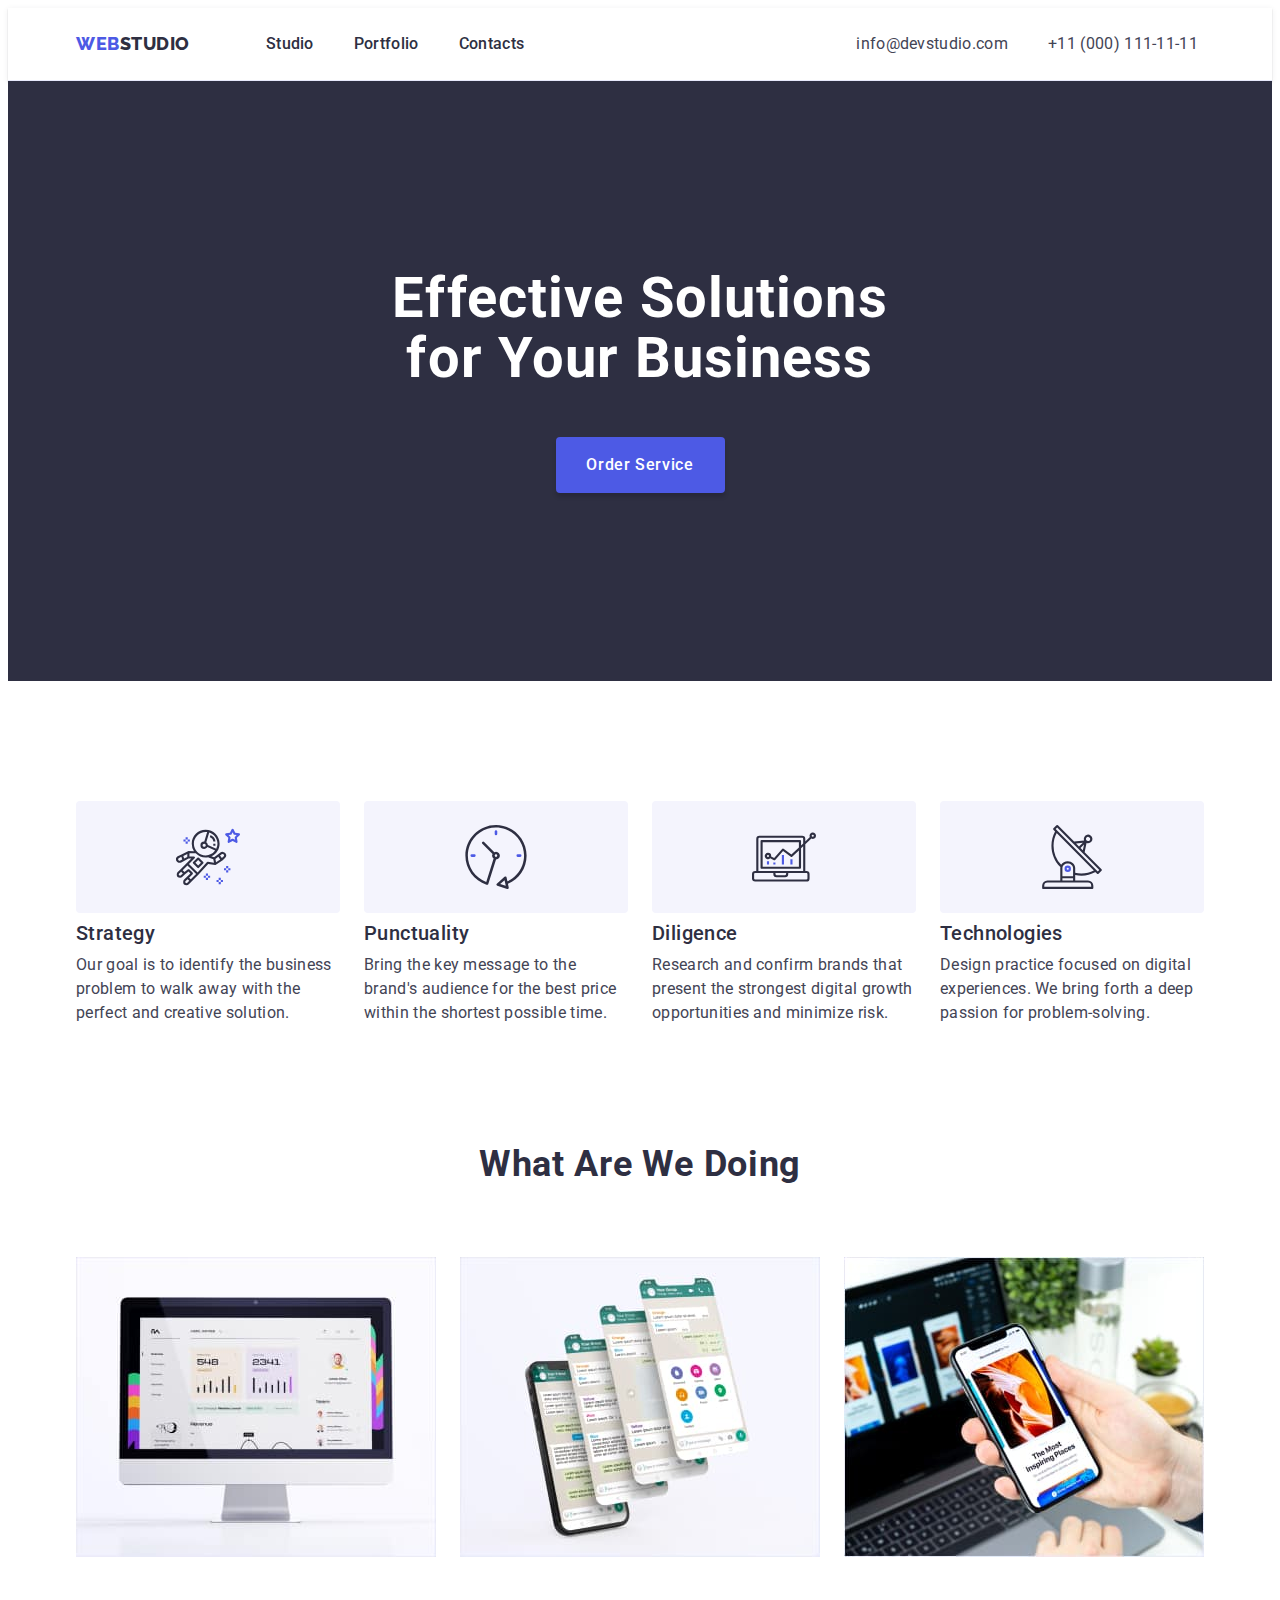
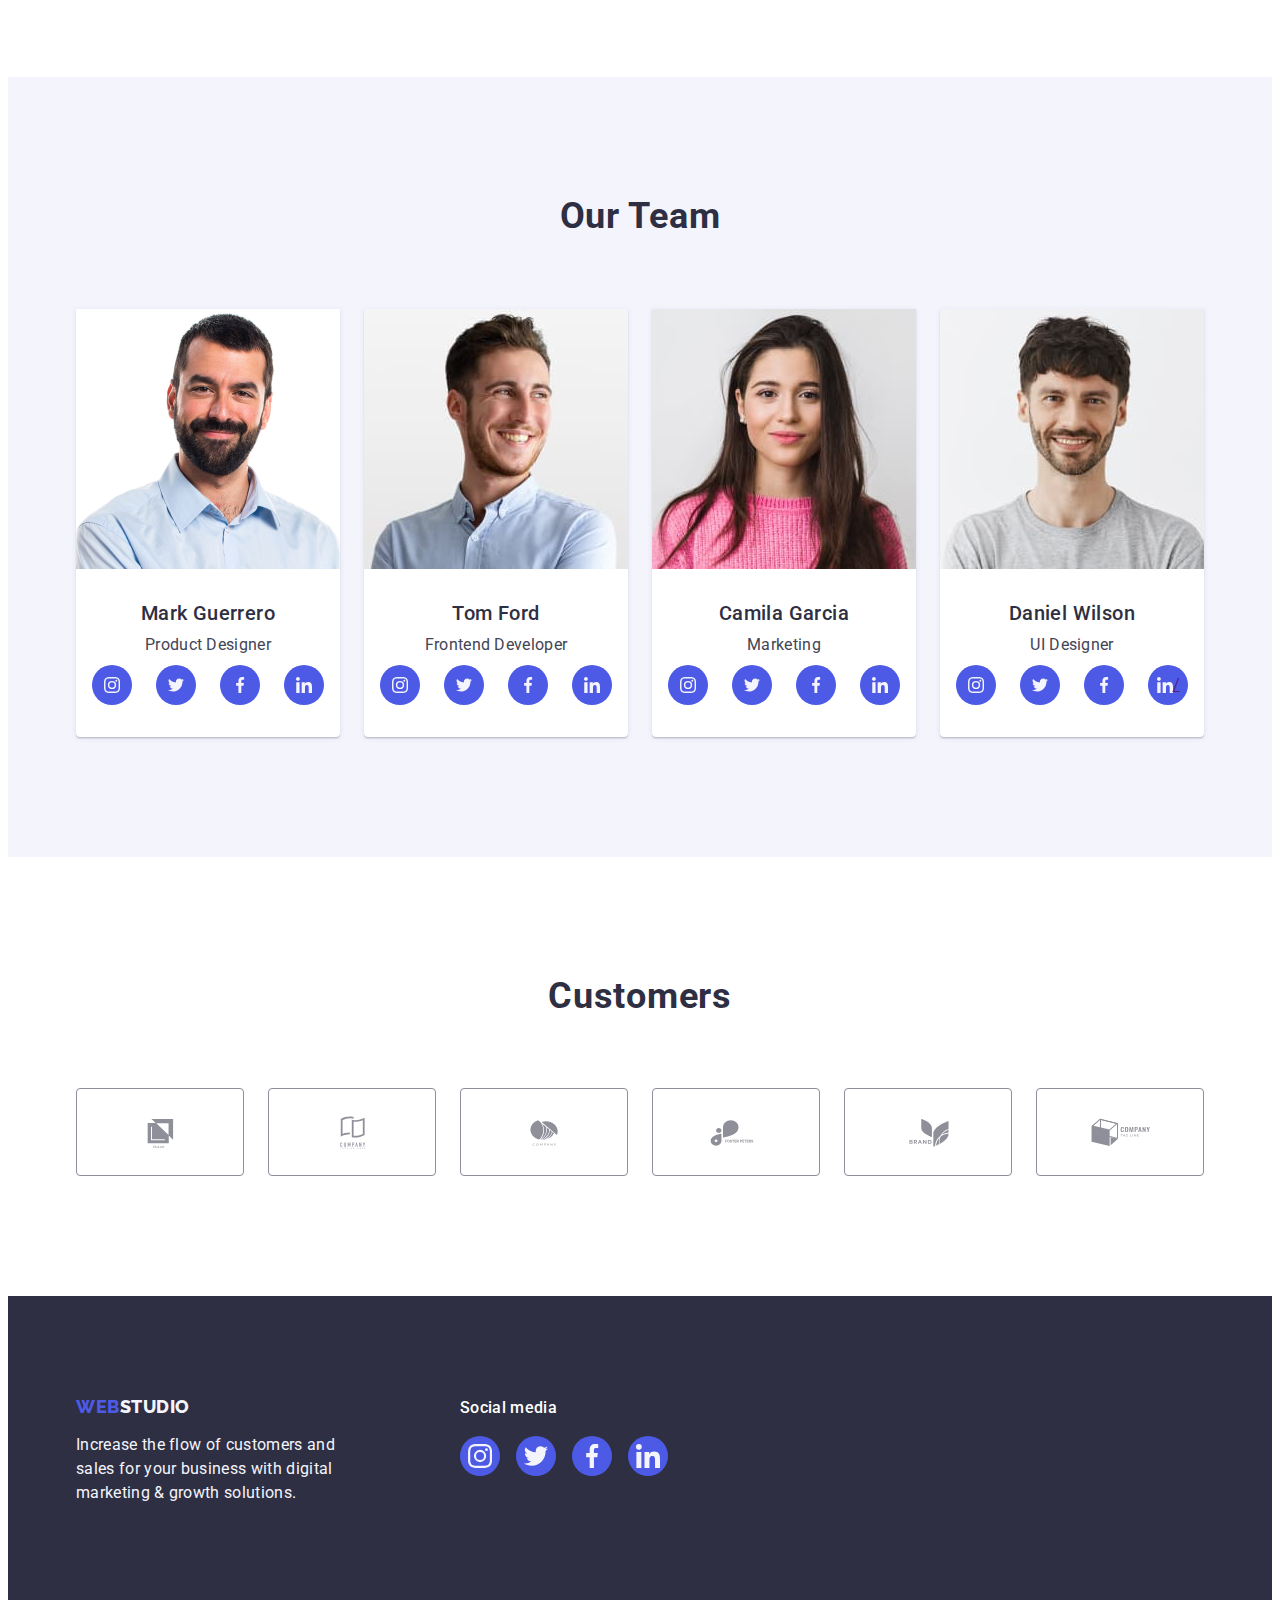
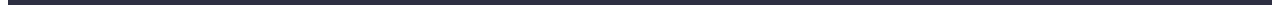
==== index.html @ 9669f194 "update" ====
<!DOCTYPE html>
<html lang="en">
  <head>
    <meta charset="UTF-8" />
    <meta http-equiv="X-UA-Compatible" content="IE=edge" />
    <meta name="viewport" content="width=device-width, initial-scale=1.0" />
    <title>goit-markup-hw-04</title>
    <link rel="preconnect" href="https://fonts.googleapis.com" />
    <link rel="preconnect" href="https://fonts.gstatic.com" crossorigin />
    <link rel="preconnect" href="https://fonts.googleapis.com" />
    <link rel="preconnect" href="https://fonts.gstatic.com" crossorigin />
    <link
      href="https://fonts.googleapis.com/css2?family=Raleway:wght@800&family=Roboto:ital,wght@0,400;0,500;0,700;1,900&display=swap"
      rel="stylesheet"
    />
    <link
      rel="stylesheet"
      href="https://cdnjs.cloudflare.com/ajax/libs/modern-normalize/1.1.0/modern-normalize.min.css"
      integrity="sha512-wpPYUAdjBVSE4KJnH1VR1HeZfpl1ub8YT/NKx4PuQ5NmX2tKuGu6U/JRp5y+Y8XG2tV+wKQpNHVUX03MfMFn9Q=="
      crossorigin="anonymous"
      referrerpolicy="no-referrer"
    />
    <link rel="stylesheet" href="./css/style.css" />
  </head>
  <body class="body">
    <header class="header">
      <div class="header-container container">
        <nav class="nav-header">
          <a class="logo link" href="./index.html"
            >Web<span class="logo-span">Studio</span></a
          >

          <ul class="header-list list">
            <li><a class="page link" href="./index.html">Studio</a></li>
            <li><a class="page link" href="./portfolio.html">Portfolio</a></li>
            <li><a class="page link" href="">Contacts</a></li>
          </ul>
        </nav>

        <address class="header-contacts">
          <ul class="header-adress list">
            <li>
              <a class="header-contact link" href="mailto:info@devstudio.com">
                info@devstudio.com
              </a>
            </li>
            <li>
              <a class="header-contact link" href="tel:+110001111111">
                +11 (000) 111-11-11</a
              >
            </li>
          </ul>
        </address>
      </div>
    </header>
    <main>
      <!-- Section 1 -->
      <section class="title">
        <div class="first-section container">
          <h1 class="title-header">Effective Solutions for Your Business</h1>
          <button type="button" class="title-button">Order Service</button>
        </div>
      </section>
      <!-- Section 2 -->

      <section class="info">
        <div class="second-section container">
          <h2 class="info-header visually-hidden">Info</h2>
          <ul class="second-section-list list">
            <li class="info-li">
              <div class="info-icons-container">
                <svg class="info-icons" width="64" height="64">
                  <use href="./images/spite.svg#icon-icon-astronaut"></use>
                </svg>
              </div>
              <h3 class="info-list">Strategy</h3>
              <p class="list-p">
                Our goal is to identify the business problem to walk away with
                the perfect and creative solution.
              </p>
            </li>

            <li class="info-li">
              <div class="info-icons-container">
                <svg class="info-icons" width="64" height="64">
                  <use href="./images/spite.svg#icon-icon-clock"></use>
                </svg>
              </div>
              <h3 class="info-list">Punctuality</h3>
              <p class="list-p">
                Bring the key message to the brand's audience for the best price
                within the shortest possible time.
              </p>
            </li>

            <li class="info-li">
              <div class="info-icons-container">
                <svg class="info-icons" width="64" height="64">
                  <use href="./images/spite.svg#icon-icon-diagram"></use>
                </svg>
              </div>
              <h3 class="info-list">Diligence</h3>
              <p class="list-p">
                Research and confirm brands that present the strongest digital
                growth opportunities and minimize risk.
              </p>
            </li>

            <li class="info-li">
              <div class="info-icons-container">
                <svg class="info-icons" width="64" height="64">
                  <use href="./images/spite.svg#icon-icon-antenna"></use>
                </svg>
              </div>
              <h3 class="info-list">Technologies</h3>
              <p class="list-p">
                Design practice focused on digital experiences. We bring forth a
                deep passion for problem-solving.
              </p>
            </li>
          </ul>
        </div>
      </section>

      <!-- Section 3 -->
      <section class="offer">
        <div class="third-section container">
          <h2 class="offer-title">What are we doing</h2>
          <ul class="offer-list list">
            <li class="offer-li">
              <img src="./images/pc.jpg" alt="PC with website" width="360" />
            </li>
            <li class="offer-li">
              <img
                src="./images/phone.jpg"
                alt="phone with 4 screen"
                width="360"
              />
            </li>
            <li class="offer-li">
              <img src="./images/phone2.jpg" alt="phone in hand" width="360" />
            </li>
          </ul>
        </div>
      </section>

      <!-- Section 4 -->
      <section class="team">
        <div class="fourth-section container">
          <h2 class="team-title">Our Team</h2>
          <ul class="fourth-section-list list">
            <li class="team-li">
              <img
                src="./images/markguerrero.jpg"
                alt="Mark Guerrero"
                width="264"
              />
              <div class="team-info">
                <h3 class="info-list">Mark Guerrero</h3>
                <p class="list-p">Product Designer</p>
                <ul class="socials list">
                  <li class="social-item">
                    <a
                      href=""
                      rel="noopener noreferrer"
                      aria-label="Instagram Icon"
                      class="social-links link"
                    >
                      <svg class="social-items" width="16" height="16">
                        <use
                          href="./images/spite.svg#icon-icon-instagram"
                        ></use>
                      </svg>
                    </a>
                  </li>
                  <li class="social-item">
                    <a
                      href=""
                      rel="noopener noreferrer"
                      aria-label="Twitter Icon"
                      class="social-links link"
                    >
                      <svg class="social-items" width="16" height="16">
                        <use href="./images/spite.svg#icon-icon-twitter"></use>
                      </svg>
                    </a>
                  </li>
                  <li class="social-item">
                    <a
                      href=""
                      rel="noopener noreferrer"
                      aria-label="Facebook Icon"
                      class="social-links link"
                    >
                      <svg class="social-items" width="16" height="16">
                        <use href="./images/spite.svg#icon-icon-facebook"></use>
                      </svg>
                    </a>
                  </li>
                  <li class="social-item">
                    <a
                      href=""
                      rel="noopener noreferrer"
                      aria-label="Linkedin Icon"
                      class="social-links link"
                    >
                      <svg class="social-items" width="16" height="16">
                        <use href="./images/spite.svg#icon-icon-linkedin"></use>
                      </svg>
                    </a>
                  </li>
                </ul>
              </div>
            </li>
            <li class="team-li">
              <img src="./images/tomford.jpg" alt="Tom Ford" width="264" />
              <div class="team-info">
                <h3 class="info-list">Tom Ford</h3>
                <p class="list-p">Frontend Developer</p>
                <ul class="socials list">
                  <li class="social-item">
                    <a
                      href=""
                      rel="noopener noreferrer"
                      aria-label="Instagram Icon"
                      class="social-links link"
                    >
                      <svg class="social-items" width="16" height="16">
                        <use
                          href="./images/spite.svg#icon-icon-instagram"
                        ></use>
                      </svg>
                    </a>
                  </li>
                  <li class="social-item">
                    <a
                      href=""
                      rel="noopener noreferrer"
                      aria-label="Twitter Icon"
                      class="social-links link"
                    >
                      <svg class="social-items" width="16" height="16">
                        <use href="./images/spite.svg#icon-icon-twitter"></use>
                      </svg>
                    </a>
                  </li>
                  <li class="social-item">
                    <a
                      href=""
                      rel="noopener noreferrer"
                      aria-label="Facebook Icon"
                      class="social-links link"
                    >
                      <svg class="social-items" width="16" height="16">
                        <use href="./images/spite.svg#icon-icon-facebook"></use>
                      </svg>
                    </a>
                  </li>
                  <li class="social-item">
                    <a
                      href=""
                      rel="noopener noreferrer"
                      aria-label="Linkedin Icon"
                      class="social-links link"
                    >
                      <svg class="social-items" width="16" height="16">
                        <use href="./images/spite.svg#icon-icon-linkedin"></use>
                      </svg>
                    </a>
                  </li>
                </ul>
              </div>
            </li>
            <li class="team-li">
              <img
                src="./images/camilagarcia.jpg"
                alt="Camila Garcia"
                width="264"
              />
              <div class="team-info">
                <h3 class="info-list">Camila Garcia</h3>
                <p class="list-p">Marketing</p>
                <ul class="socials list">
                  <li class="social-item">
                    <a
                      href=""
                      rel="noopener noreferrer"
                      aria-label="Instagram Icon"
                      class="social-links link"
                    >
                      <svg class="social-items" width="16" height="16">
                        <use
                          href="./images/spite.svg#icon-icon-instagram"
                        ></use>
                      </svg>
                    </a>
                  </li>
                  <li class="social-item">
                    <a
                      href=""
                      rel="noopener noreferrer"
                      aria-label="Twitter Icon"
                      class="social-links link"
                    >
                      <svg class="social-items" width="16" height="16">
                        <use href="./images/spite.svg#icon-icon-twitter"></use>
                      </svg>
                    </a>
                  </li>
                  <li class="social-item">
                    <a
                      href=""
                      rel="noopener noreferrer"
                      aria-label="Facebook Icon"
                      class="social-links link"
                    >
                      <svg class="social-items" width="16" height="16">
                        <use href="./images/spite.svg#icon-icon-facebook"></use>
                      </svg>
                    </a>
                  </li>
                  <li class="social-item">
                    <a
                      href=""
                      rel="noopener noreferrer"
                      aria-label="Linkedin Icon"
                      class="social-links link"
                    >
                      <svg class="social-items" width="16" height="16">
                        <use href="./images/spite.svg#icon-icon-linkedin"></use>
                      </svg>
                    </a>
                  </li>
                </ul>
              </div>
            </li>
            <li class="team-li">
              <img
                src="./images/danielwilson.jpg"
                alt="danielwilson"
                width="264"
              />
              <div class="team-info">
                <h3 class="info-list">Daniel Wilson</h3>
                <p class="list-p">UI Designer</p>
                <ul class="socials list">
                  <li class="social-item">
                    <a
                      href=""
                      rel="noopener noreferrer"
                      aria-label="Instagram Icon"
                      class="social-links link"
                    >
                      <svg class="social-items" width="16" height="16">
                        <use
                          href="./images/spite.svg#icon-icon-instagram"
                        ></use>
                      </svg>
                    </a>
                  </li>
                  <li class="social-item">
                    <a
                      href=""
                      rel="noopener noreferrer"
                      aria-label="Twitter Icon"
                      class="social-links link"
                    >
                      <svg class="social-items" width="16" height="16">
                        <use href="./images/spite.svg#icon-icon-twitter"></use>
                      </svg>
                    </a>
                  </li>
                  <li class="social-item">
                    <a
                      href=""
                      rel="noopener noreferrer"
                      aria-label="Facebook Icon"
                      class="social-links link"
                    >
                      <svg class="social-items" width="16" height="16">
                        <use href="./images/spite.svg#icon-icon-facebook"></use>
                      </svg>
                    </a>
                  </li>
                  <li class="social-item">
                    <a
                      href=""
                      rel="noopener noreferrer"
                      aria-label="Linkedin Icon"
                      class="social-links link"
                    >
                      <svg class="social-items" width="16" height="16">
                        <use
                          href="./images/spite.svg#icon-icon-linkedin"
                        ></use></svg
                      >/
                    </a>
                  </li>
                </ul>
              </div>
            </li>
          </ul>
        </div>
      </section>
      <!-- Section 5 Customers -->
      <section class="customers">
        <div class="customers-container container">
          <h2 class="customers-title">Customers</h2>
          <ul class="clients-list list">
            <li class="clients-item">
              <a href="" rel="noopener noreferrer" class="clients-link">
                <svg class="clients-icon" width="104" height="56">
                  <use href="./images/spite.svg#icon-Logo-1"></use>
                </svg>
              </a>
            </li>
            <li class="clients-item">
              <a href="" rel="noopener noreferrer" class="clients-link">
                <svg class="clients-icon" width="104" height="56">
                  <use href="./images/spite.svg#icon-Logo-2"></use>
                </svg>
              </a>
            </li>
            <li class="clients-item">
              <a href="" rel="noopener noreferrer" class="clients-link">
                <svg class="clients-icon" width="104" height="56">
                  <use href="./images/spite.svg#icon-Logo-3"></use>
                </svg>
              </a>
            </li>
            <li class="clients-item">
              <a href="" class="clients-link">
                <svg class="clients-icon" width="104" height="56">
                  <use href="./images/spite.svg#icon-Logo-4"></use>
                </svg>
              </a>
            </li>
            <li class="clients-item">
              <a href="" rel="noopener noreferrer" class="clients-link">
                <svg class="clients-icon" width="104" height="56">
                  <use href="./images/spite.svg#icon-Logo-5"></use>
                </svg>
              </a>
            </li>
            <li class="clients-item">
              <a href="" rel="noopener noreferrer" class="clients-link">
                <svg class="clients-icon" width="104" height="56">
                  <use href="./images/spite.svg#icon-Logo-6"></use>
                </svg>
              </a>
            </li>
          </ul>
        </div>
      </section>
    </main>
    <footer class="more-info">
      <div class="footer-container container">
        <div class="footer-first-div">
          <a class="logo-footer link" href="./index.html"
            >Web<span class="logo-span-footer">Studio</span></a
          >
          <p class="more-text">
            Increase the flow of customers and sales for your business with
            digital marketing & growth solutions.
          </p>
        </div>
        <div class="social-footer">
          <p class="social-paragraph">Social media</p>
          <ul class="social-footer-list list">
            <li class="social-footer-item">
              <a
                href=""
                rel="noopener noreferrer"
                aria-label="Instagram Icon"
                class="social-links-footer link"
              >
                <svg class="social-footer-svg" width="24" height="24">
                  <use href="./images/spite.svg#icon-icon-instagram"></use>
                </svg>
              </a>
            </li>
            <li class="social-footer-item">
              <a
                href=""
                rel="noopener noreferrer"
                aria-label="Twitter Icon"
                class="social-links-footer link"
              >
                <svg class="social-footer-svg" width="24" height="24">
                  <use href="./images/spite.svg#icon-icon-twitter"></use>
                </svg>
              </a>
            </li>
            <li class="social-footer-item">
              <a
                href=""
                rel="noopener noreferrer"
                aria-label="Facebook Icon"
                class="social-links-footer link"
              >
                <svg class="social-footer-svg" width="24" height="24">
                  <use href="./images/spite.svg#icon-icon-facebook"></use>
                </svg>
              </a>
            </li>
            <li class="social-footer-item">
              <a
                href=""
                rel="noopener noreferrer"
                aria-label="Linkedin Icon"
                class="social-links-footer link"
              >
                <svg class="social-footer-svg" width="24" height="24">
                  <use href="./images/spite.svg#icon-icon-linkedin"></use>
                </svg>
              </a>
            </li>
          </ul>
        </div>
      </div>
    </footer>
  </body>
</html>
---- css/style.css ----
:root{
  --primaryBrand: #4D5AE5;
  --darkColor: #2E2F42;
  --successColor: #31D0AA;
  --text: #434455;
  --subtleText: #8E8F99;
  --accentColor: #E7E9FC;
  --lightColor: #F4F4FD;
  --backgroungColor: #FFFFFF;
}

*,
*::before,
*::after {
  box-sizing: border-box;
}
h1, h2, h3, h4, h5, h6, ul, p, a {
  margin: 0;
}
ul {
  padding: 0;
}
body {
  font-family: "Roboto", sans-serif;
  background-color: var(--backgroungColor);
  color: var(--text);
}
.container {
  width: 1158px;
  padding-right: 15px;
  padding-left: 15px;
  margin-right: auto;
  margin-left: auto;
}
img {
  display: block;
}

.visually-hidden {
  position: absolute;
  width: 1px;
  height: 1px;
  margin: -1px;
  border: 0;
  padding: 0;
  white-space: nowrap;
  clip-path: inset(100%);
  clip: rect(0 0 0 0);
  overflow: hidden;
}

.header {
  border-bottom: 1px solid #E7E9FC;
  box-shadow: 0px 2px 1px rgba(46, 47, 66, 0.08),
   0px 1px 1px rgba(46, 47, 66, 0.16),
    0px 1px 6px rgba(46, 47, 66, 0.08);
}
.header-container {
  display: flex;
  align-items: center;
}
.nav-header {
  display: flex;
  margin-right: 332px;
  align-items: center;
}
.header-list {
display: flex;
gap: 40px;
margin: 24px 0;
}

.header-contacts {
  font-style: normal;
  display: flex;
}

.header-contact {
  font-style: normal;
  font-size: 16px;
  line-height: 1.5;
  letter-spacing: 0.02em;
  color: var(--text);
  
}
.header-adress {
  display: flex;
  gap: 40px;

}

.header-contact.link {
  text-decoration: none;
}

.header-contact:hover,
.header-contact:focus {
  color: #404BBF
}

.logo {
  font-family: "Raleway", sans-serif;
  font-weight: 800;
  font-size: 18px;
  line-height: 1.17;
  letter-spacing: 0.03em;
  text-transform: uppercase;
  color: var(--primaryBrand);
  margin-right: 76px;


  
}
.link.logo {
text-decoration: none;
}
.logo-span {
  color: var(--darkColor);
}

.list {
  list-style: none;
  margin: 0;
}
.page {
  font-weight: 500;
  font-size: 16px;
  line-height: 1.5;
  letter-spacing: 0.02em;
  color: var(--darkColor);
  padding: 24px 0;
  display: block;

}
.page.link {
  text-decoration: none;
}
.page:hover,
.page:focus {
  color:#404BBF; 
}

/* First Section */

.title {
  margin-left: auto;
  margin-right: auto;
  max-width: 1440px;
  background-color: var(--darkColor);
  background-image:  linear-gradient(rgba(46, 47, 66, 0.7), rgba(46, 47, 66, 0.7) ), url(../images/title/people-office.jpg);
  background-repeat: no-repeat;
  background-size: cover;
  background-position: center;
  padding-top: 188px;
  padding-bottom: 188px;
}

  .title-header{
      font-size: 56px;
      line-height: 1.07;
      letter-spacing: 0.02em;
      color: #FFFFFF;
      max-width: 496px;
      margin-right: auto;
      margin-bottom: 48px;
      margin-left: auto;
      text-align: center;
    
  }
      .title-button{
          background-color: #4D5AE5;
          font-family: "Roboto", sans-serif;
          box-shadow: 0px 4px 4px rgba(0, 0, 0, 0.15);
          font-weight: 500;
          font-size: 16px;
          line-height: 1.5;
          letter-spacing: 0.04em;
          color: #FFFFFF;
          cursor: pointer;
          min-width: 169px;
          height: 56px;
          border: none;
          border-radius: 4px;
          display: block;
          margin: auto;
      
      
      }
          .title-button:hover,
          .title-button:focus {
           background-color: #404BBF;
          box-shadow: 0px 4px 4px rgba(0, 0, 0, 0.15);
      } 

.info {
  display: flex;
  padding-top: 120px;
  padding-bottom: 120px;
  gap: 24px;

}
.info-icons-container {
  display: flex;
  background-color: #F4F4FD;
  height: 112px;
  width: 264px;
  justify-content: center;
  align-items: center;
  margin-bottom: 8px;
  border-radius: 4px;
}
.second-section-list {
  display: flex;
  gap: 24px;
  
}
.info-li {
  flex-basis: calc((100% - 72px) / 4);
}
.info-list {
  font-weight: 500;
  font-size: 20px;
  line-height: 1.2;
  letter-spacing: 0.02em;
  color: var(--darkColor);
  margin-bottom: 8px;
  
  }
  .list-p {
       font-size: 16px;
       line-height: 1.5;
      letter-spacing: 0.02em;
      color: var(--text);
  
  }
.offer {
  padding-bottom: 120px;

}
.offer-title {
  font-size: 36px;
  line-height: 1.11;
  letter-spacing: 0.02em;
  text-align: center;
  text-transform: capitalize;
  color: var(--darkColor);
  margin-bottom: 72px;
}
.offer-list {
  display: flex;
  gap: 24px;
justify-content: center;
}
.offer-li {
  width: calc((100% - 48px) / 3);
}
/* .offers-images.link {
  text-decoration: none;
} */

/* 4 Section */
.team{
  background-color: #F4F4FD;
  padding-top: 120px;
  padding-bottom: 120px;
}

  .team-title{
      font-size: 36px;
      line-height: 1.11;
      letter-spacing: 0.02em;
      text-align: center;
      text-transform: capitalize;
      color: var(--darkColor);
      margin-bottom: 72px;
  }
  .fourth-section-list {
      display: flex;
      gap: 24px;
  }
    .team-li {
       background-color: var(--backgroungColor);
      width: calc((100% - 72px) / 4);
  border-radius: 0px 0px 4px 4px;
  box-shadow: 0px 1px 6px rgba(46, 47, 66, 0.08),
      0px 1px 1px rgba(46, 47, 66, 0.16),
      0px 2px 1px rgba(46, 47, 66, 0.08);
  
  }
  .team-info {
      padding: 32px 0;
  border-radius: 0px 0px 4px 4px;
  }
 .team-info > h3 {
  text-align: center;
  margin-bottom: 8px;
  }
  .team-info > p {
      text-align: center;
      margin-bottom: 8px;
  }
  /**
    |============================
    | Customers styles 5 section
    |============================
  */
  .customers {
      padding-top: 120px;
      padding-bottom: 120px;
  }
  .customers-title {
      font-size: 36px;
          line-height: 1.1;
          letter-spacing: 0.02em;
          text-align: center;
          color: var(--darkColor);
          margin-bottom: 72px;
  }
.clients-list{
display: flex;
align-items: center;
gap: 24px;
}
.clients-link {
  display: flex;
  align-items: center;
  justify-content: center;
  border: 1px solid #8E8F99;
  border-radius: 4px;
  width: 168px;
  height: 88px;
  color: var(--subtleText);
}
.clients-link:hover,
.clients-link:focus {
  color: #404BBF;
  border: 1px solid #404BBF;
}
.clients-icon{
  fill: currentColor;
}


/* Socials ICON */

.socials {
  display:flex;
  justify-content: center;
  gap: 24px;

}
.social-links {
  display: flex;
  justify-content: center;
  align-items: center;
  width: 40px;
  height: 40px;
  background-color: var(--primaryBrand);
  border-radius: 50%;
  fill: #F4F4FD;
}
.social-links:hover,
.social-links:focus {
  background-color: #404BBF;
}
.more-info{
  background-color: var(--darkColor);

}
  .logo-footer{
      font-family: "Raleway", sans-serif;
          font-weight: 800;
          font-size: 18px;
          line-height: 1.17;
          letter-spacing: 0.03em;
          text-transform: uppercase;
          color: var(--primaryBrand);
  }
 
  .logo-footer.link {
      text-decoration: none;
  }
      .logo-span-footer{
          color: var(--lightColor);
      }

      .more-info {
          padding-top: 100px;
          padding-bottom: 100px;
      }
      .logo-footer {
          display: inline-block;
          margin-bottom: 16px;
      }
.more-text{
  font-weight: 400;
      font-size: 16px;
      line-height: 1.5;
      letter-spacing: 0.02em;
      color: #F4F4FD;
      width: 264px;

}
.footer-container{
  display: flex;
  align-items: baseline;
  gap: 120px;
}
.social-paragraph {
  font-weight: 500;
      font-size: 16px;
      line-height: 1.5;
      letter-spacing: 0.02em;
      color: var(--backgroungColor);
      margin-bottom: 16px;
}
.social-footer-list{
display: flex;
gap: 16px;
}
.social-footer-item{
width: 40px;
height: 40px;
}
.social-links-footer {
  width: 100%;
  height: 100%;
  background-color: var(--primaryBrand);
  border-radius: 50%;
  display: flex;
  align-items: center;
  justify-content: center;

}
.social-links-footer:hover,
.social-links-footer:focus {
background-color: #31d0aa;
}
.social-footer-svg {
  fill: var(--lightColor);
width: 24px;
height: 24px;
}

.portfolio-header {
  display: flex;
  border-bottom: 1px solid #E7E9FC;
  box-shadow: 0px 2px 1px rgba(46, 47, 66, 0.08),
   0px 1px 1px rgba(46, 47, 66, 0.16), 0px 1px 6px
    rgba(46, 47, 66, 0.08);
}
.portfolio.container {
  display: flex;
  align-items: center;
}
.portfolio-nav-header {
  display: flex;
  align-items: center;
  margin-right: 332px;
}
.portfolio-header-list {
  display: flex;
  gap: 40px;
}

.portfolio-contacts {
  font-style: normal;
  display: flex;
}
.portfolio-contact {
font-size: 16px;
line-height: 1.5;
letter-spacing: 0.02em;
color: var(--text);
}
.portfolio-contacts-list {
display: flex;
  gap: 40px;
}
.portfolio-contact.link {
  text-decoration: none;
}
.portfolio-contact:hover,
.portfolio-contact:focus {
  color: #404BBF;
}
.offers {
  padding-top: 96px;
  padding-bottom: 120px;
}

.portfolio-list {
  font-weight: 500;
      font-size: 20px;
      line-height: 1.2;
      letter-spacing: 0.02em;
      color: var(--darkColor);
      margin-bottom: 8px;
}
.portfolio-offers {
display: flex;
justify-content: center;
gap: 24px;
margin-bottom: 72px;
}

.portfolio-button{
  font-family: "Roboto", sans-serif;
  font-weight: 500;
  font-size: 16px;
  line-height: 1.5;
  letter-spacing: 0.04em;
  background-color: var(--lightColor);
  color: var(--primaryBrand);
  border: 1px solid var(--accentColor);
  cursor: pointer;
  padding: 12px 24px;
  border-radius: 4px;
}
.portfolio-button:hover,
.portfolio-button:focus{
  color: #FFFFFF;
  background-color: #404BBF;
  border: 1px solid transparent;
  box-shadow: 0px 3px 1px rgba(0, 0, 0, 0.1),
   0px 2px 1px rgba(0, 0, 0, 0.08),
  0px 2px 2px rgba(0, 0, 0, 0.12);

}
.portfolio-img-list {
display: flex;
flex-wrap: wrap;
column-gap: 24px;
row-gap: 48px;
}

.images{
  display: block;
}
.images:hover,
.images:focus {
  box-shadow: 0px 1px 6px rgba(46, 47, 66, 0.08),
   0px 1px 1px rgba(46, 47, 66, 0.16),
    0px 2px 1px rgba(46, 47, 66, 0.08);;
}
.images-li {
  width: calc((100% - 48px) / 3);
}
.images-info {
padding: 32px 16px;
border: 1px solid #e7e9fc;
border-top: none;
}
.images.link {
  text-decoration: none;
}
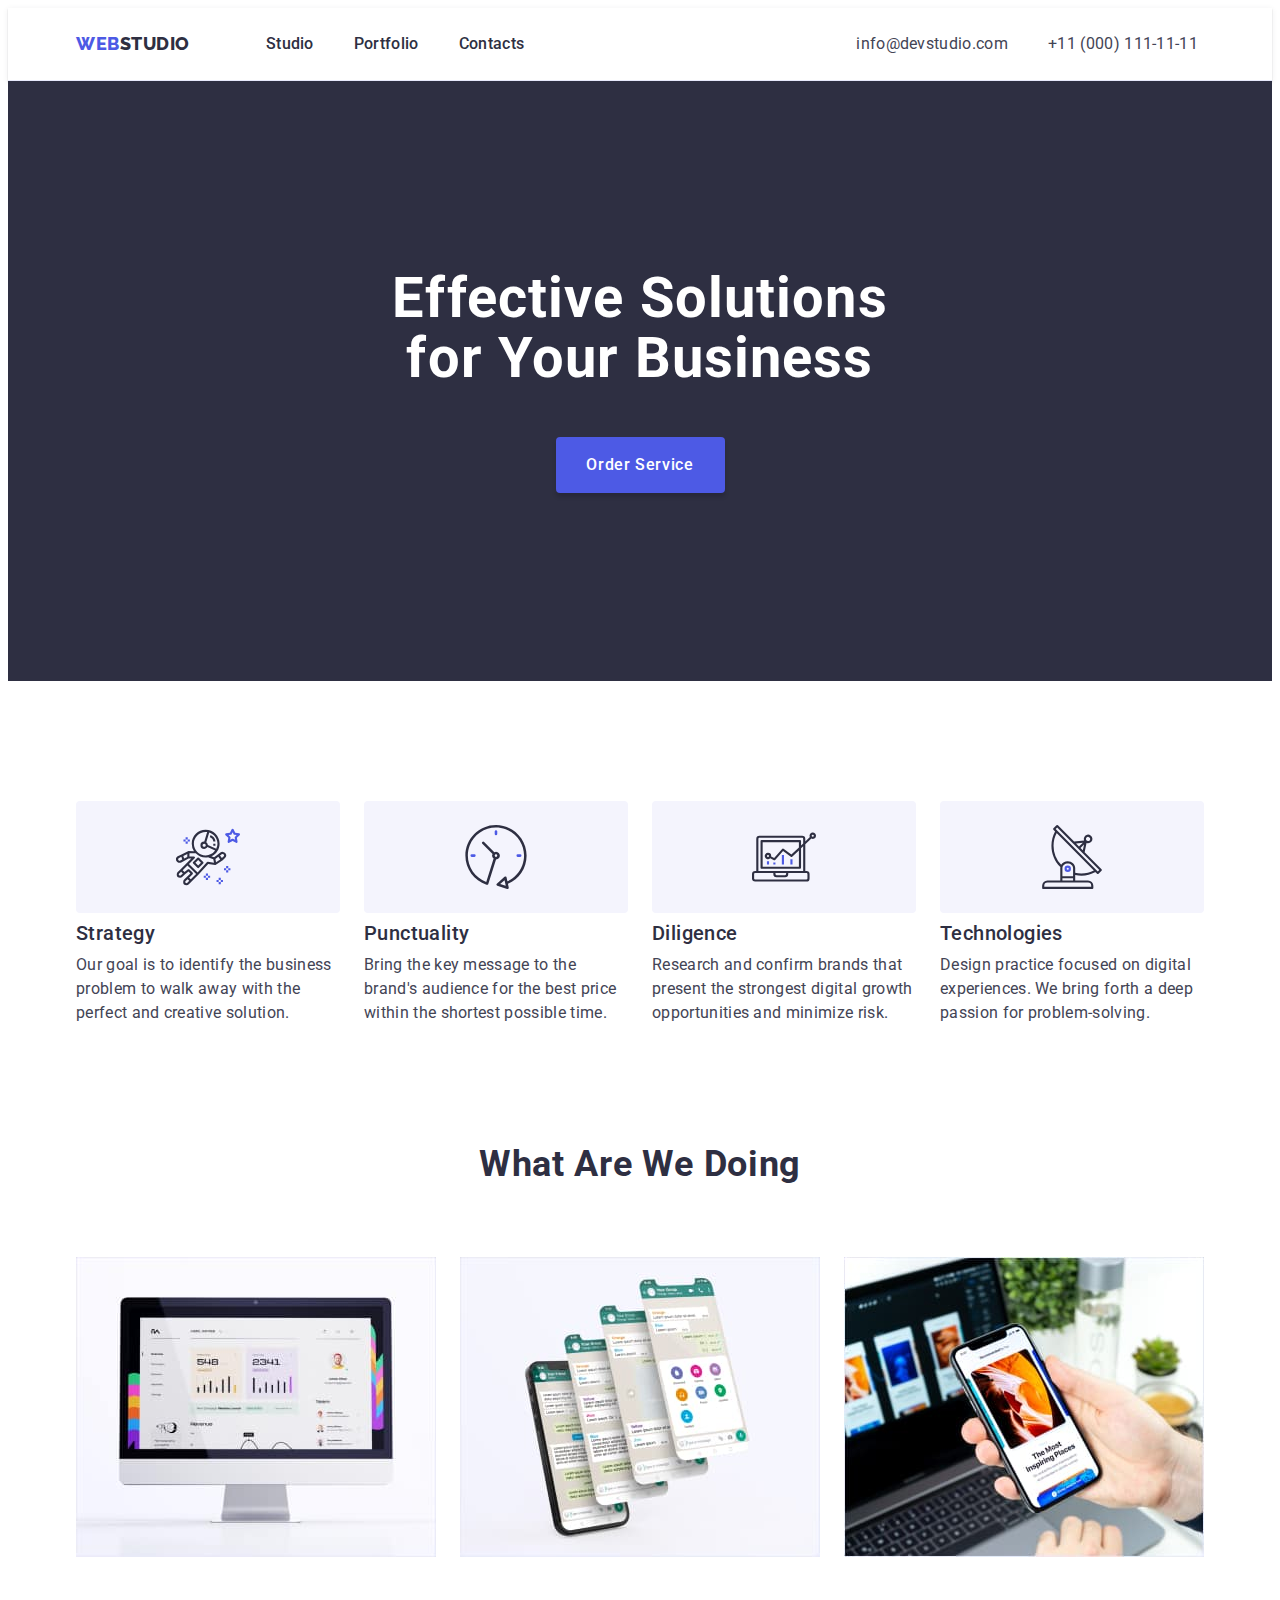
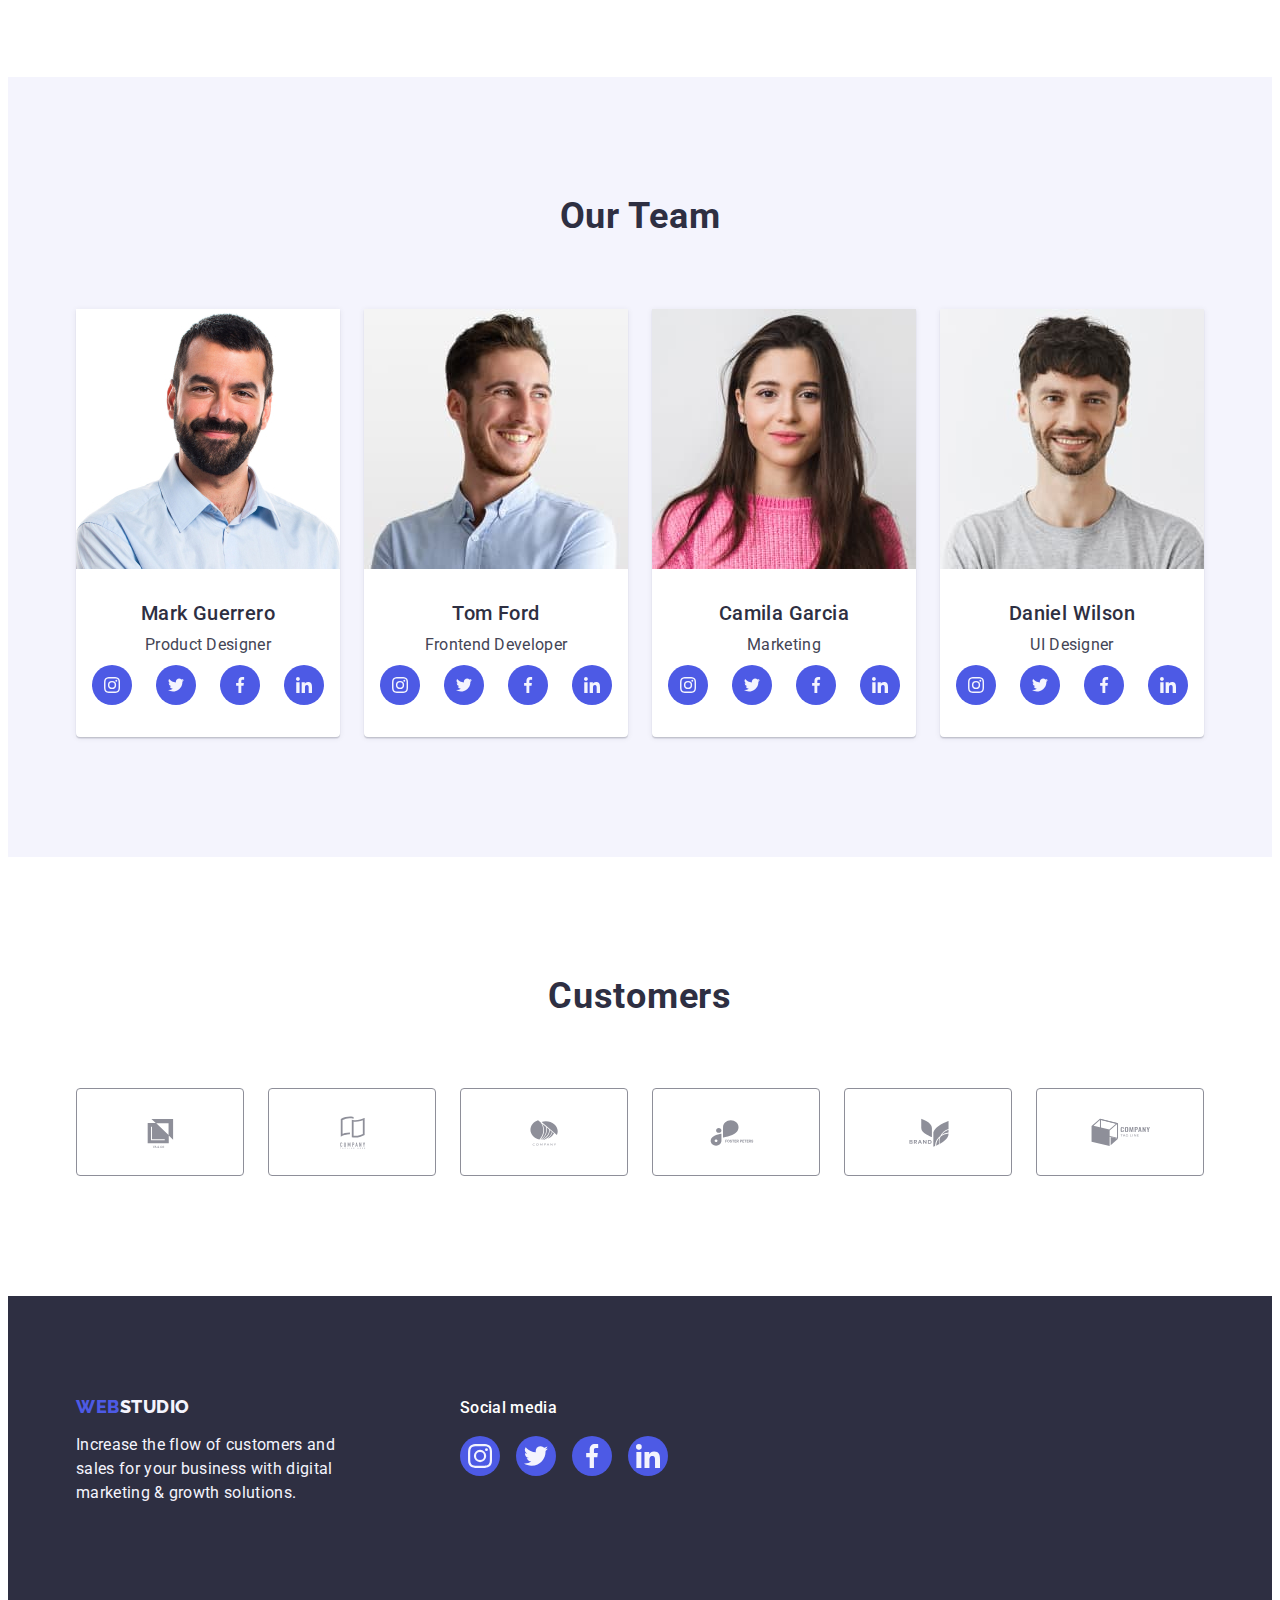
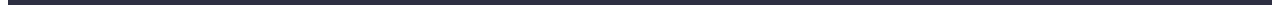
==== commit 1fa81cf5: "update" ====
--- a/index.html
+++ b/index.html
@@ -58,7 +58,7 @@
       <section class="title">
         <div class="first-section container">
           <h1 class="title-header">Effective Solutions for Your Business</h1>
-          <button type="button" class="title-button">Order Service</button>
+          <button type="data-modal-open" class="title-button" >Order Service</button>
         </div>
       </section>
       <!-- Section 2 -->
@@ -392,8 +392,7 @@
                       <svg class="social-items" width="16" height="16">
                         <use
                           href="./images/spite.svg#icon-icon-linkedin"
-                        ></use></svg
-                      >/
+                        ></use></svg>
                     </a>
                   </li>
                 </ul>
--- a/css/style.css
+++ b/css/style.css
@@ -12,6 +12,7 @@
 *,
 *::before,
 *::after {
+  
   box-sizing: border-box;
 }
 h1, h2, h3, h4, h5, h6, ul, p, a {
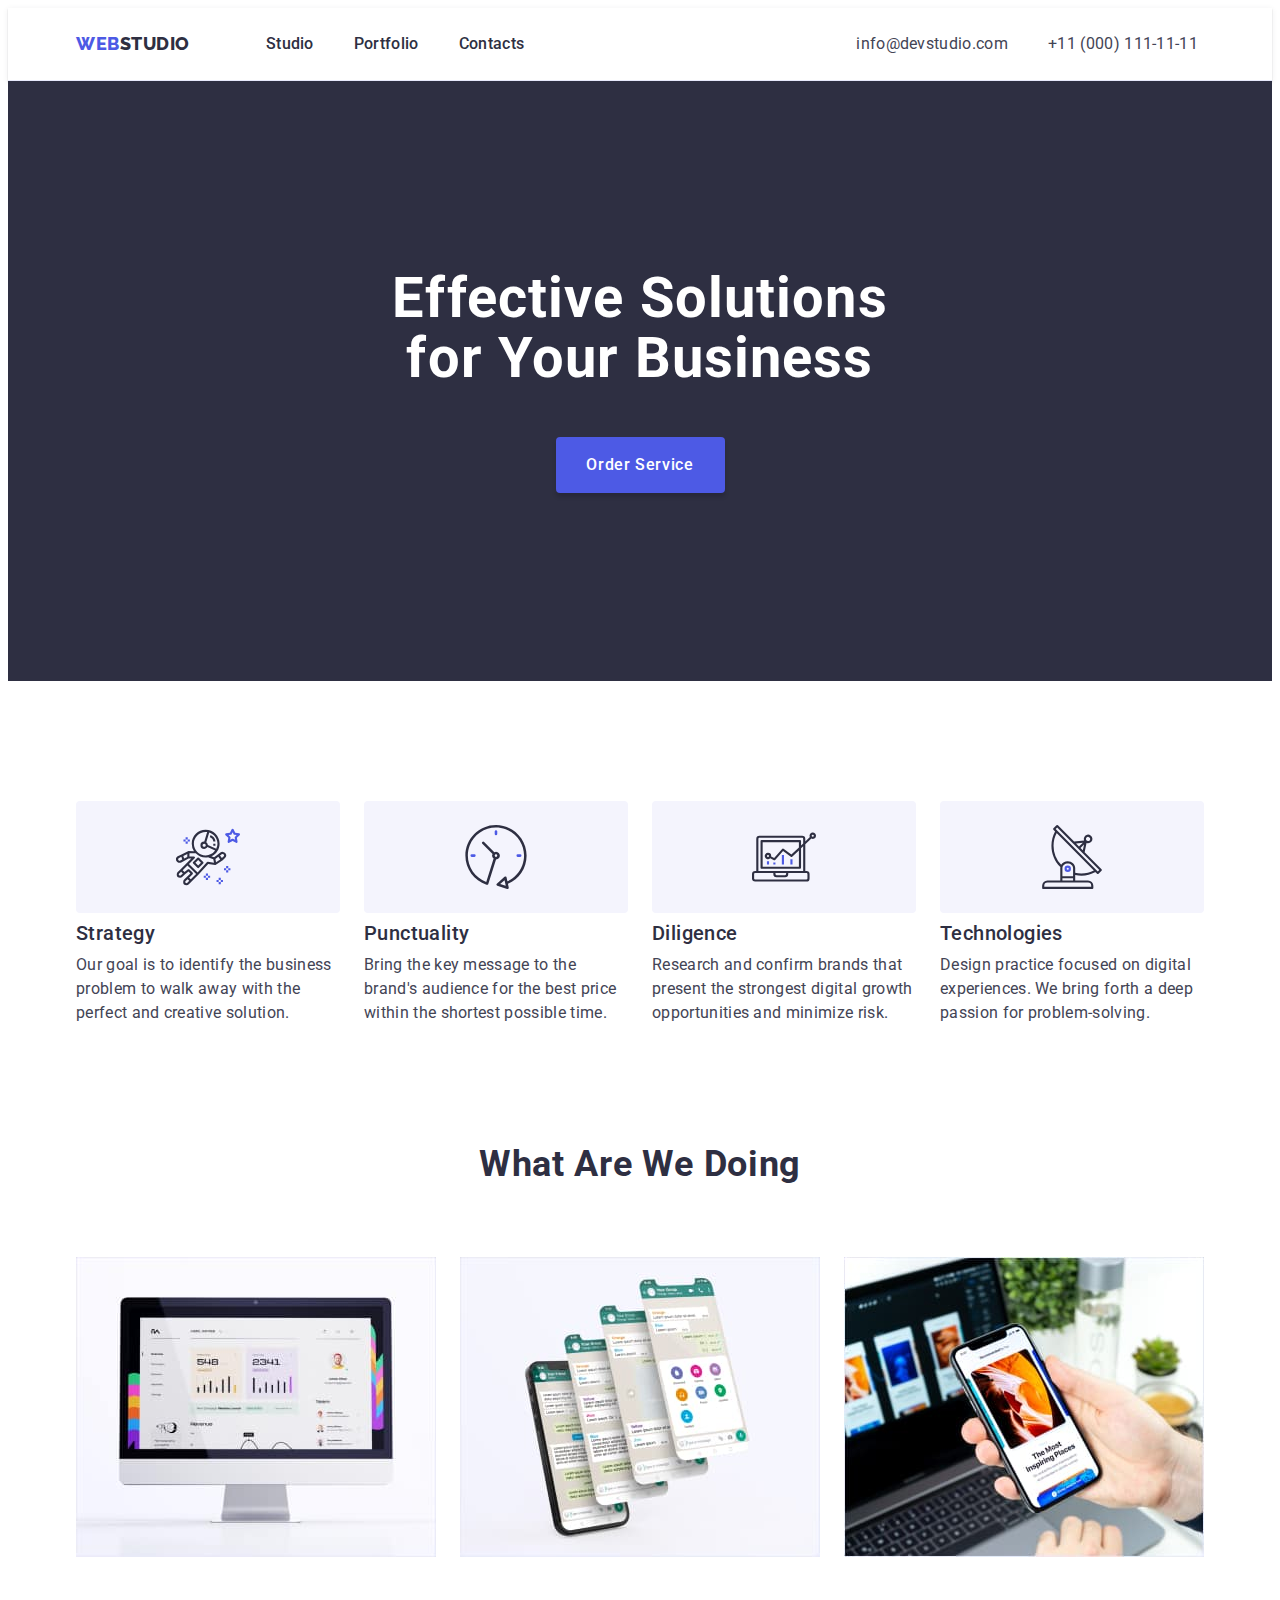
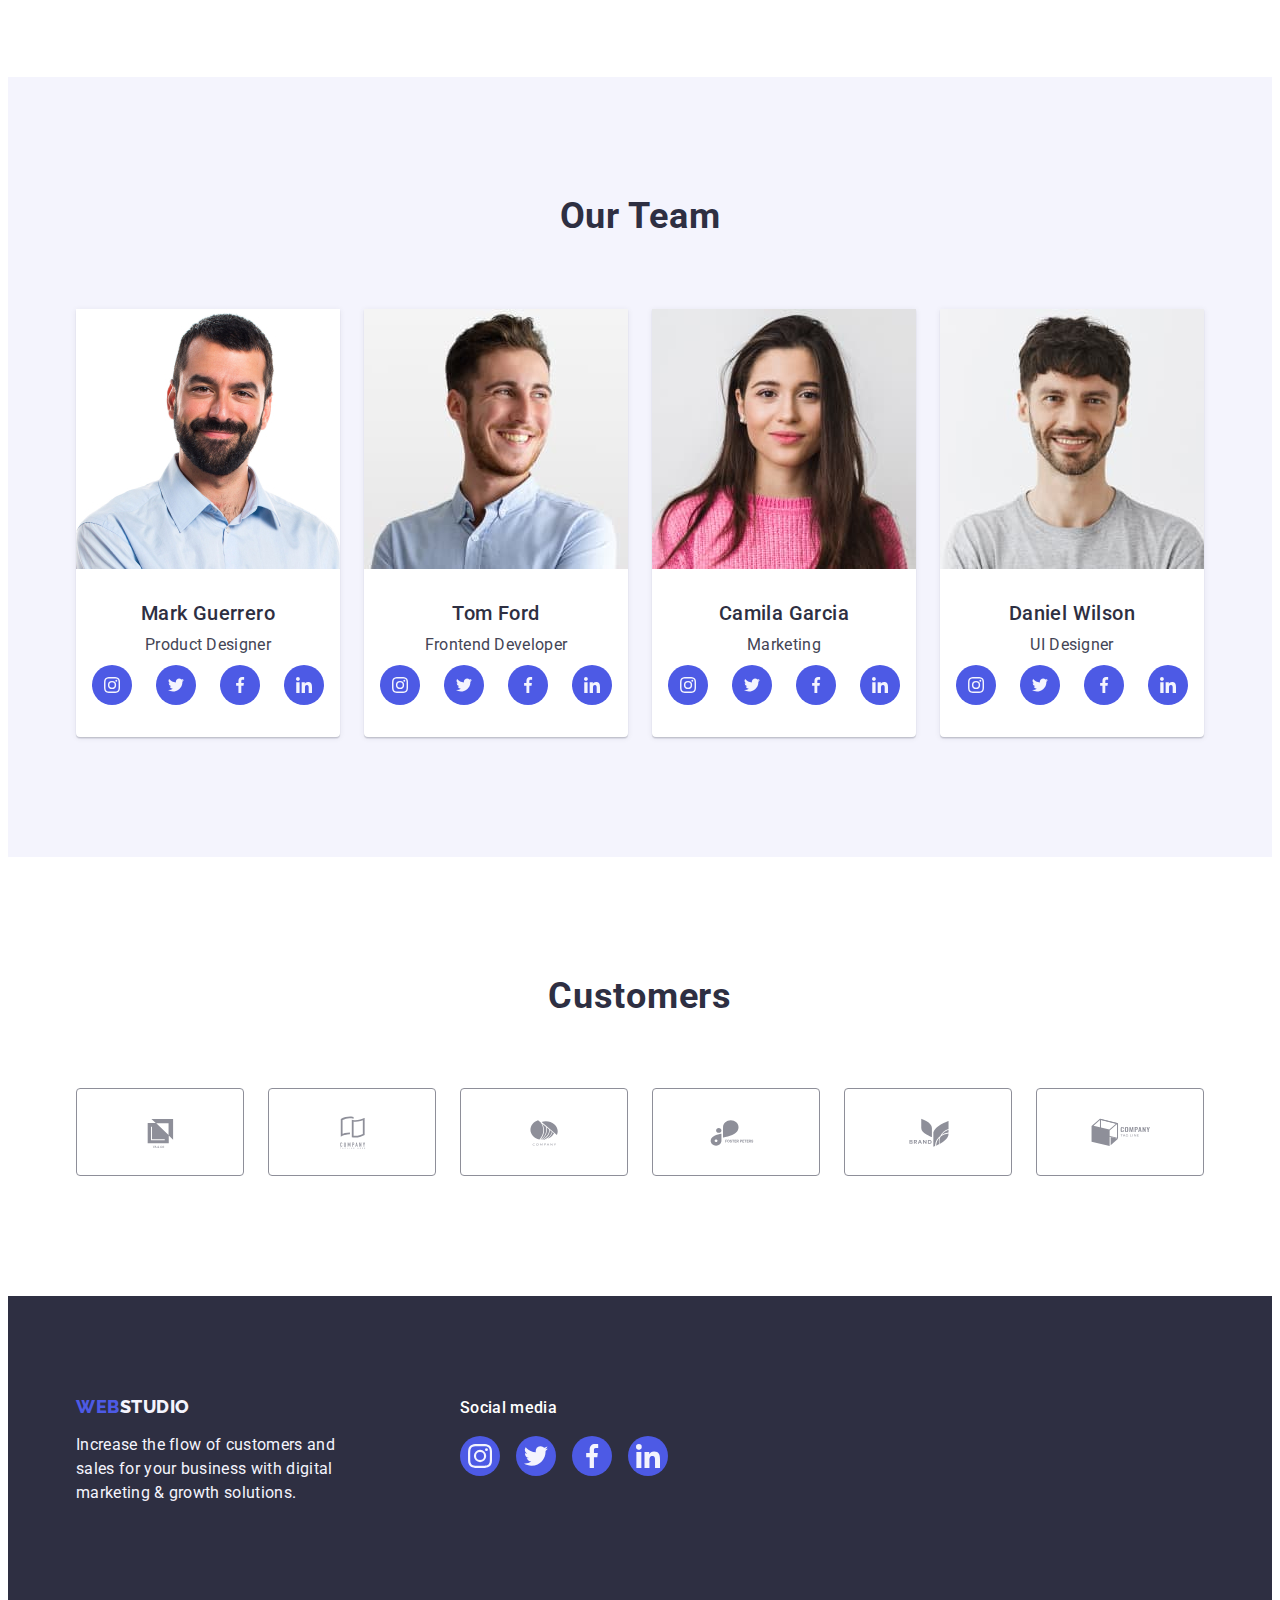
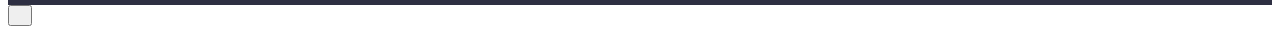
==== commit 18c9b902: "update" ====
--- a/index.html
+++ b/index.html
@@ -518,5 +518,15 @@
         </div>
       </div>
     </footer>
+    <div class="fon is-hidden" data-modal>
+      <div class="modalka">
+        <button class="btn_modalka" type="button" data-modal-close>
+          <svg class="modalka_close" width="8" height="8">
+            <use href="./images/icons.svg#icon-close"></use>
+          </svg>
+        </button>
+      </div>
+    </div>
+    <script src="./js/modal.js"></script>
   </body>
 </html>
--- a/css/style.css
+++ b/css/style.css
@@ -12,7 +12,6 @@
 *,
 *::before,
 *::after {
-  
   box-sizing: border-box;
 }
 h1, h2, h3, h4, h5, h6, ul, p, a {
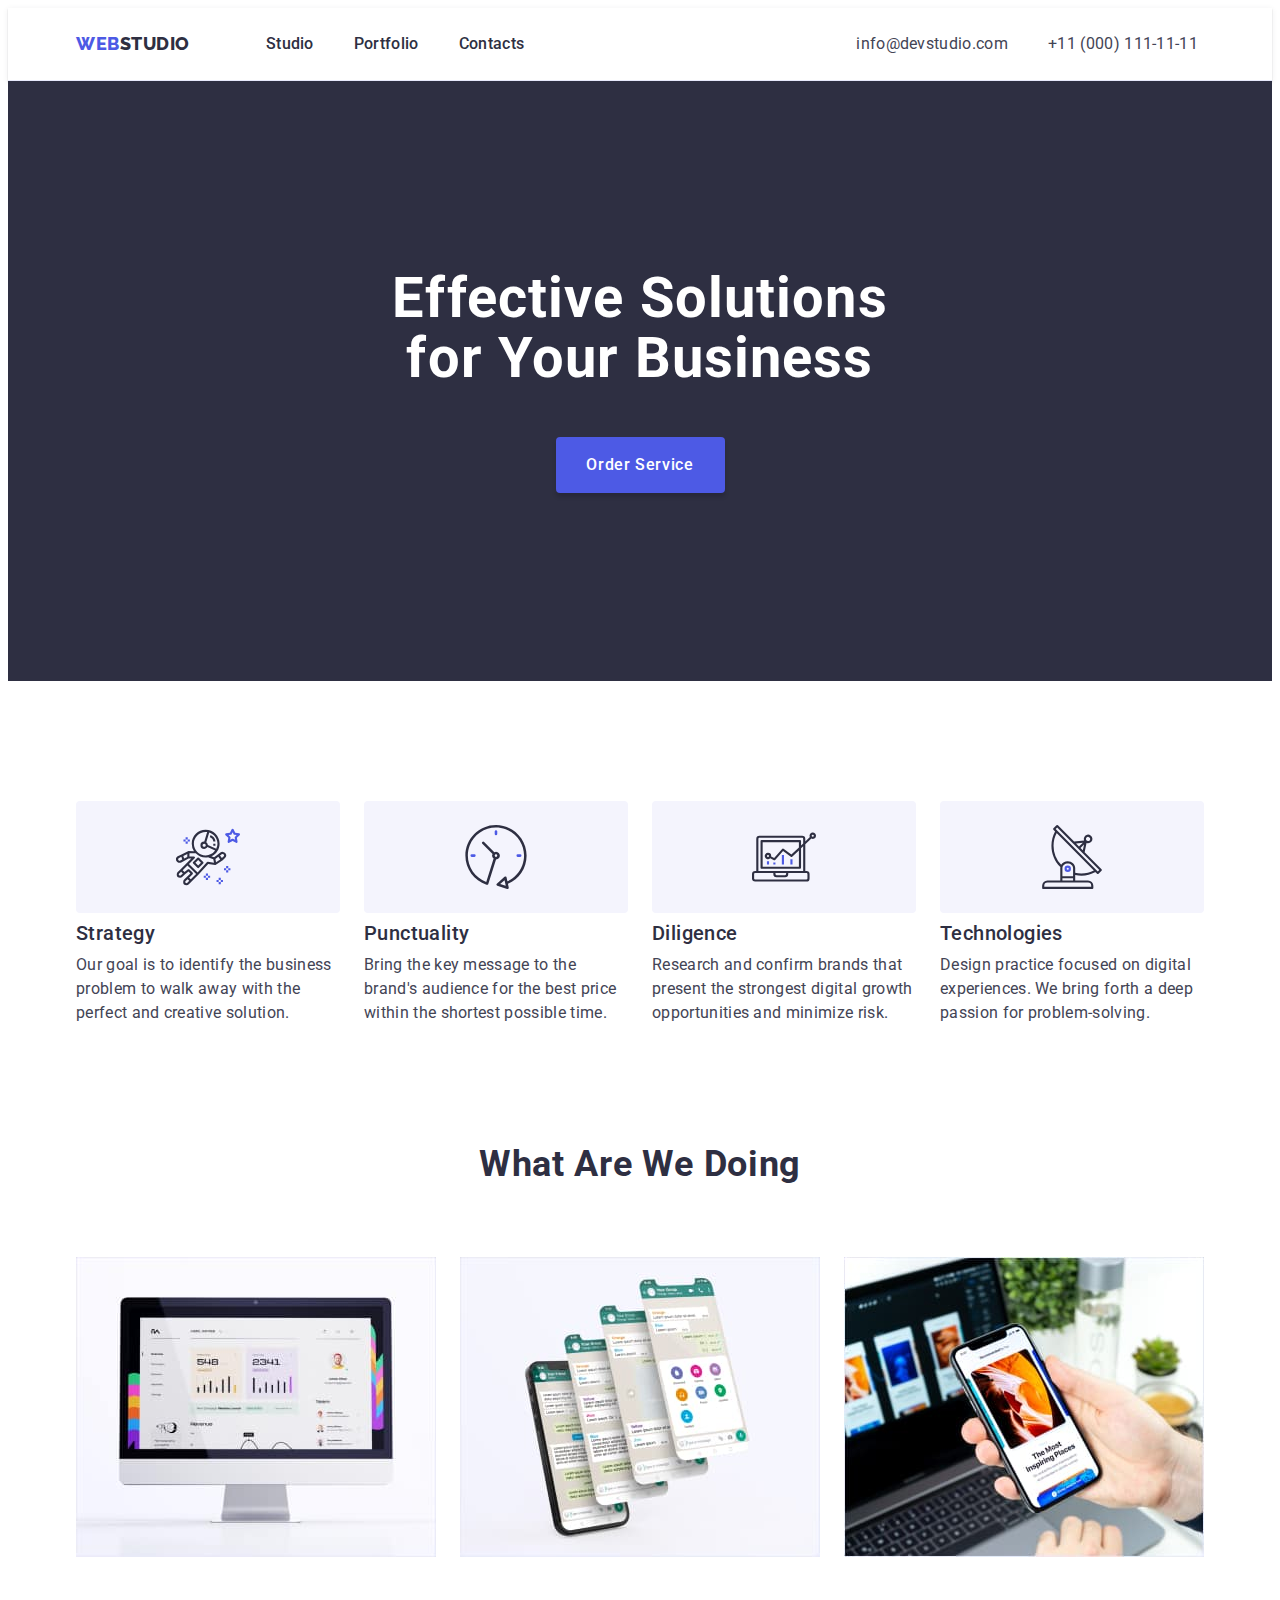
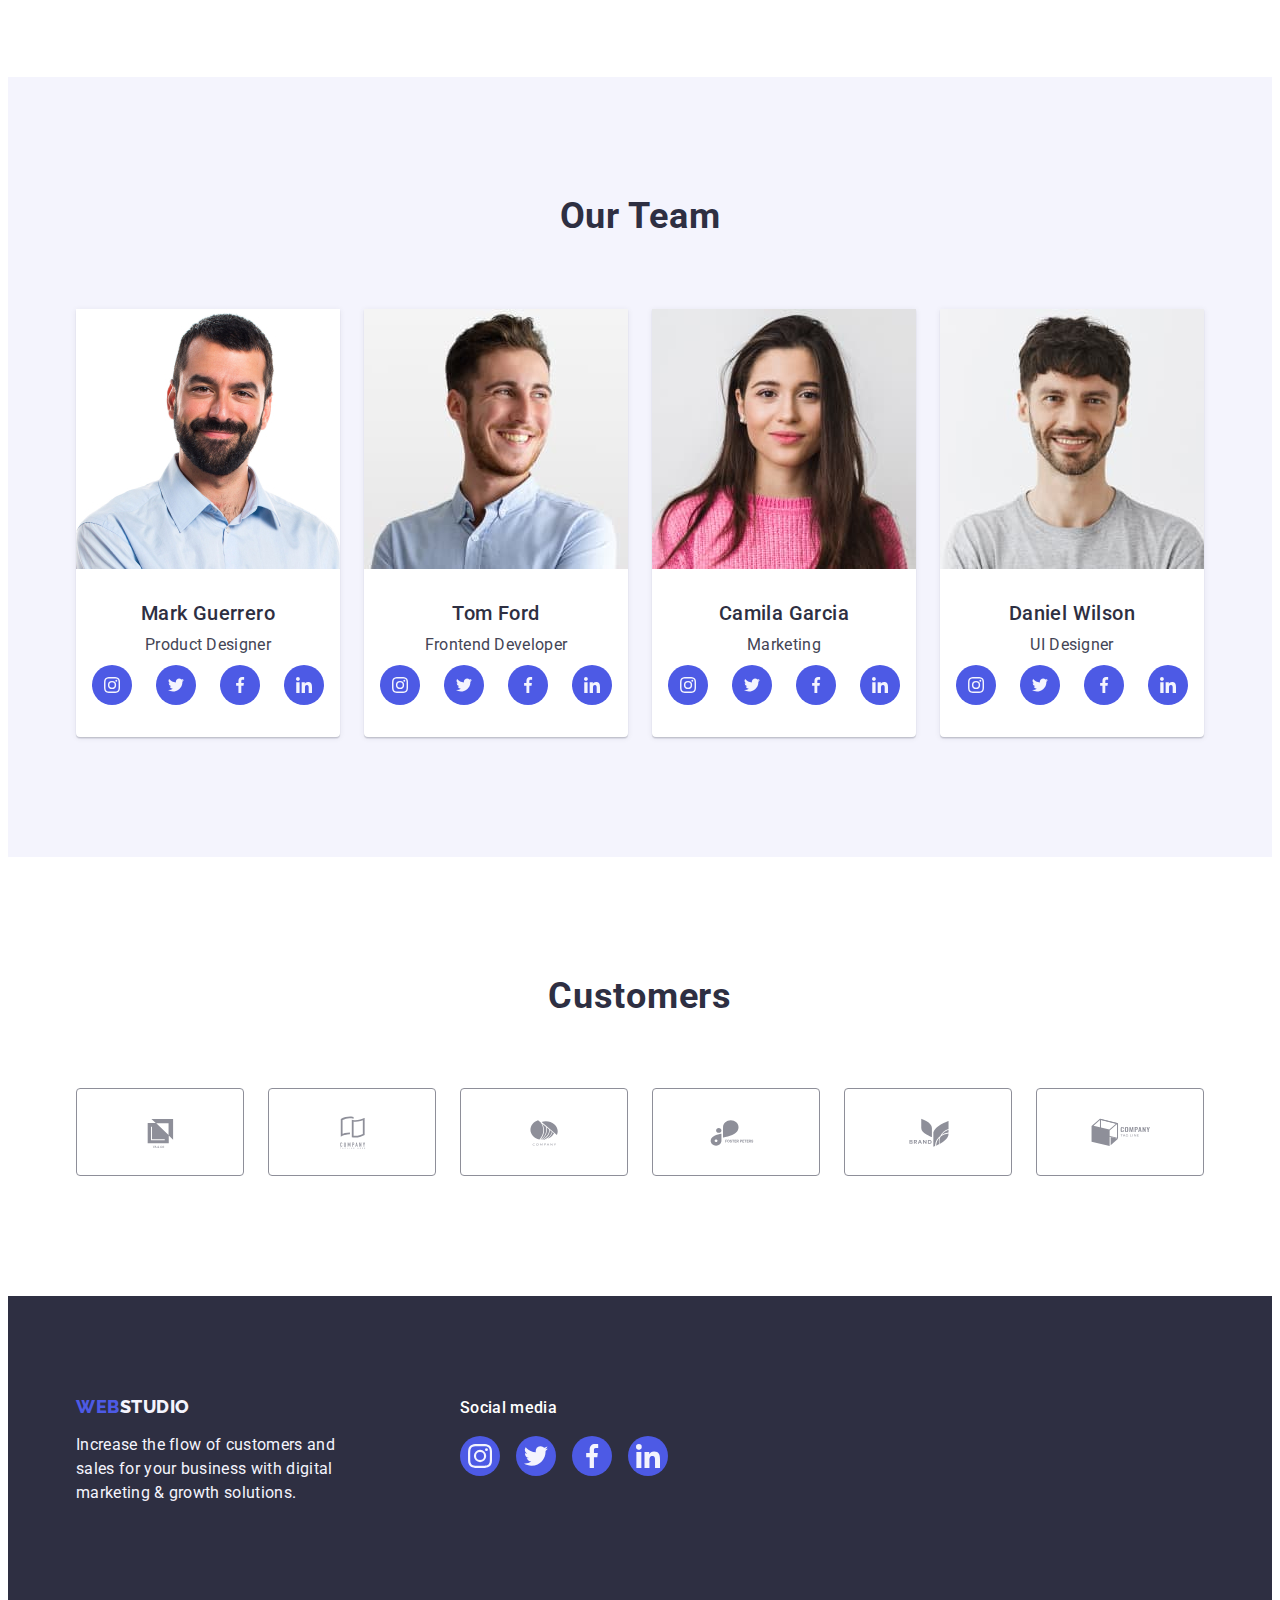
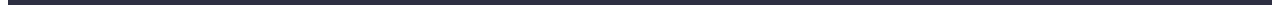
==== commit bf99c631: "update" ====
--- a/index.html
+++ b/index.html
@@ -31,7 +31,7 @@
           >
 
           <ul class="header-list list">
-            <li><a class="page link" href="./index.html">Studio</a></li>
+            <li><a class="page link current" href="./index.html">Studio</a></li>
             <li><a class="page link" href="./portfolio.html">Portfolio</a></li>
             <li><a class="page link" href="">Contacts</a></li>
           </ul>
@@ -58,7 +58,8 @@
       <section class="title">
         <div class="first-section container">
           <h1 class="title-header">Effective Solutions for Your Business</h1>
-          <button type="data-modal-open" class="title-button" >Order Service</button>
+          <button data-modal-open 
+          class="title-button">Order Service</button>
         </div>
       </section>
       <!-- Section 2 -->
@@ -518,15 +519,6 @@
         </div>
       </div>
     </footer>
-    <div class="fon is-hidden" data-modal>
-      <div class="modalka">
-        <button class="btn_modalka" type="button" data-modal-close>
-          <svg class="modalka_close" width="8" height="8">
-            <use href="./images/icons.svg#icon-close"></use>
-          </svg>
-        </button>
-      </div>
-    </div>
     <script src="./js/modal.js"></script>
   </body>
 </html>
--- a/css/style.css
+++ b/css/style.css
@@ -1,4 +1,4 @@
-  :root{
+:root{
   --primaryBrand: #4D5AE5;
   --darkColor: #2E2F42;
   --successColor: #31D0AA;
@@ -7,6 +7,51 @@
   --accentColor: #E7E9FC;
   --lightColor: #F4F4FD;
   --backgroungColor: #FFFFFF;
+}
+
+.btn-all {
+  display: block;
+  font-family: "Roboto", sans-serif;
+  font-weight: 500;
+  font-size: 16px;
+  line-height: 1.5;
+  border: 1px solid #E7E9FC;
+  border-radius: 4px;
+  letter-spacing: 0.04em;
+  color: var(--text-cl);
+  background-color: var(--back-btn-cl);
+  cursor: pointer;
+  padding: 12px 24px;
+  transition: color 250ms cubic-bezier(0.4, 0, 0.2, 1),
+      background-color 250ms cubic-bezier(0.4, 0, 0.2, 1),
+      border-color 250ms cubic-bezier(0.4, 0, 0.2, 1),
+      box-shadow 250ms cubic-bezier(0.4, 0, 0.2, 1);
+}
+
+.btn-all:hover,
+.btn-all:focus {
+    color: var(--back-cl);
+    background-color: var(--hover-cl);
+    border: 1px solid transparent;
+    box-shadow: 0px 3px 1px rgba(0, 0, 0, 0.1),
+        0px 2px 1px rgba(0, 0, 0, 0.08),
+        0px 2px 2px rgba(0, 0, 0, 0.12);
+}
+
+.images-text {
+    font-weight: 500;
+    font-size: 20px;
+    line-height: 1.2;
+    letter-spacing: 0.02em;
+    color: var(--logo-span);
+    margin-bottom: 8px;
+}
+
+.images-dev {
+    font-size: 16px;
+    line-height: 1.5;
+    letter-spacing: 0.02em;
+    color: var(--contact-cl);
 }
 
 *,
@@ -140,7 +185,9 @@
   color:#404BBF; 
 }
 
+
 /* First Section */
+
 
 .title {
   margin-left: auto;
@@ -186,6 +233,10 @@
       
       
       }
+      .transition {
+        background-color: 250ms cubic-bezier(0.4, 0, 0.2, 1);
+      } 
+
           .title-button:hover,
           .title-button:focus {
            background-color: #404BBF;
@@ -299,6 +350,10 @@
       text-align: center;
       margin-bottom: 8px;
   }
+  .transition {
+    background-color: 250ms cubic-bezier(0.4, 0, 0.2, 1);
+  }
+
   /**
     |============================
     | Customers styles 5 section
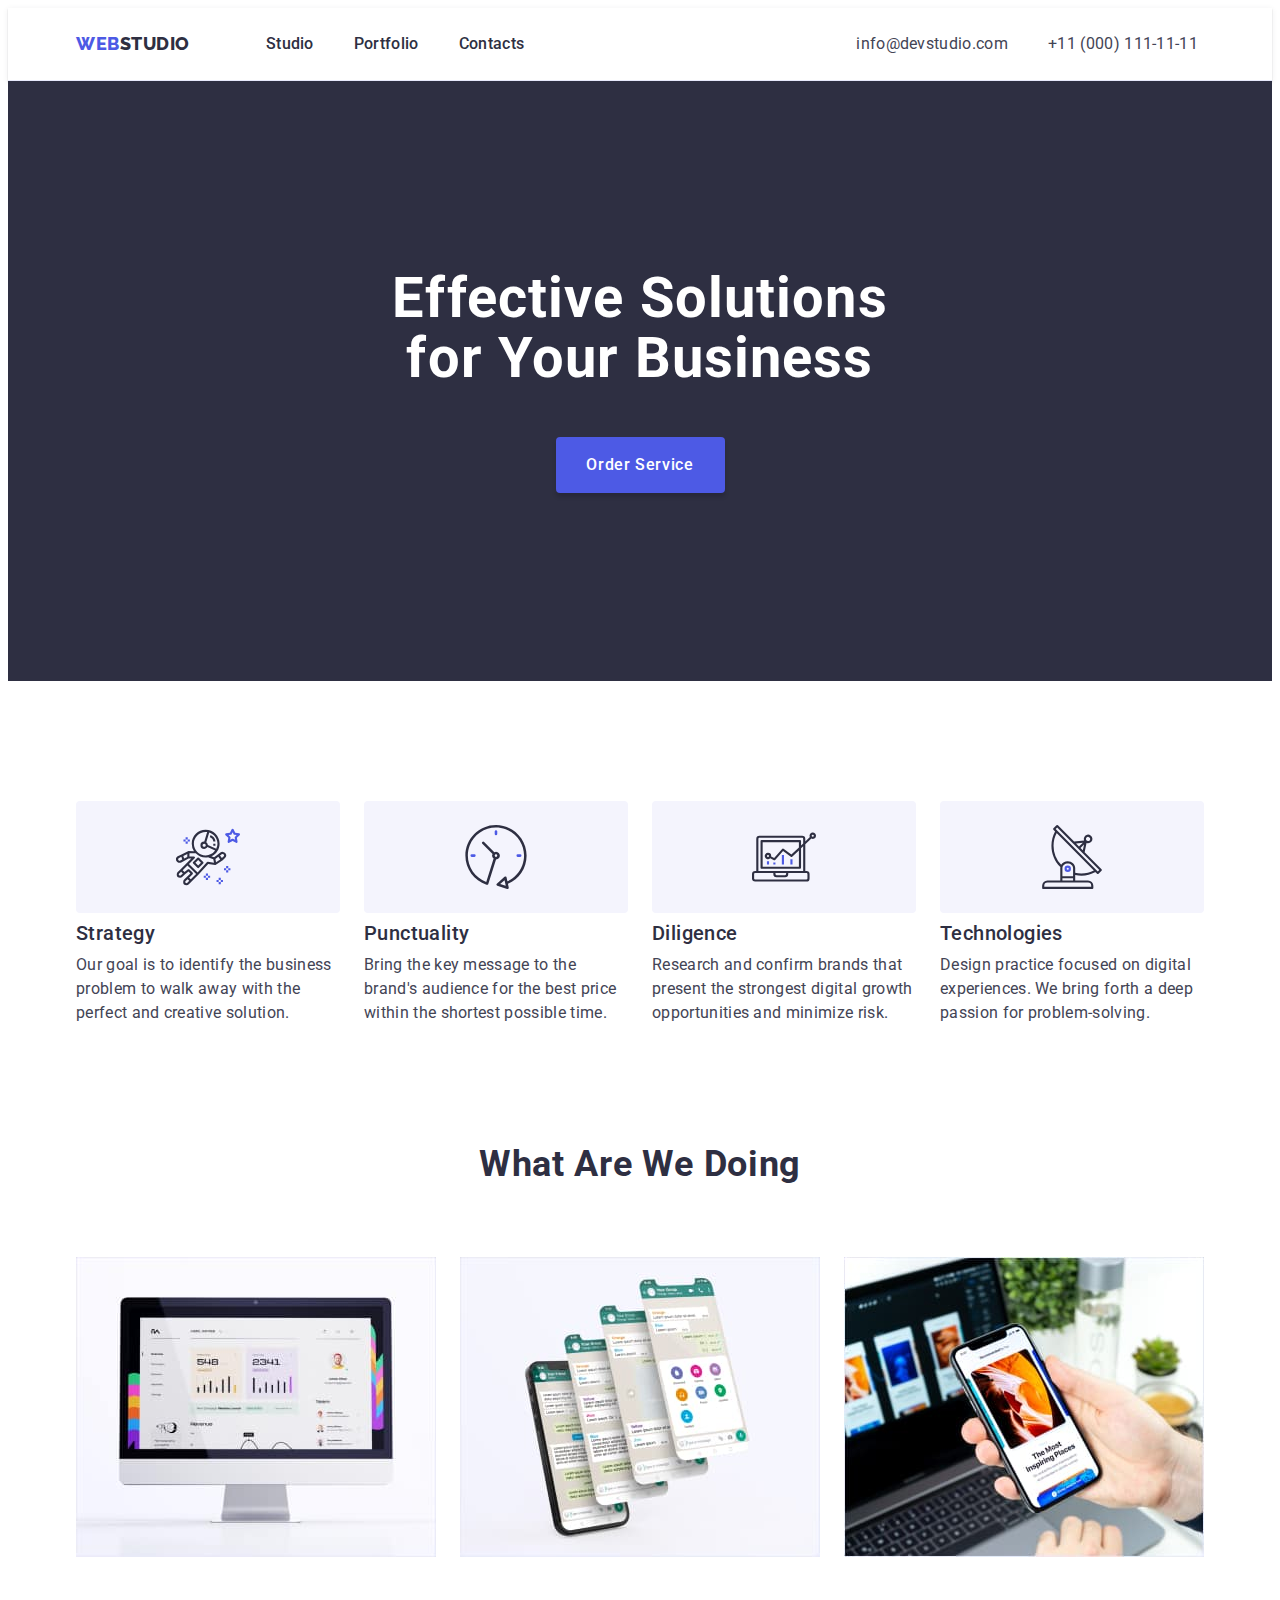
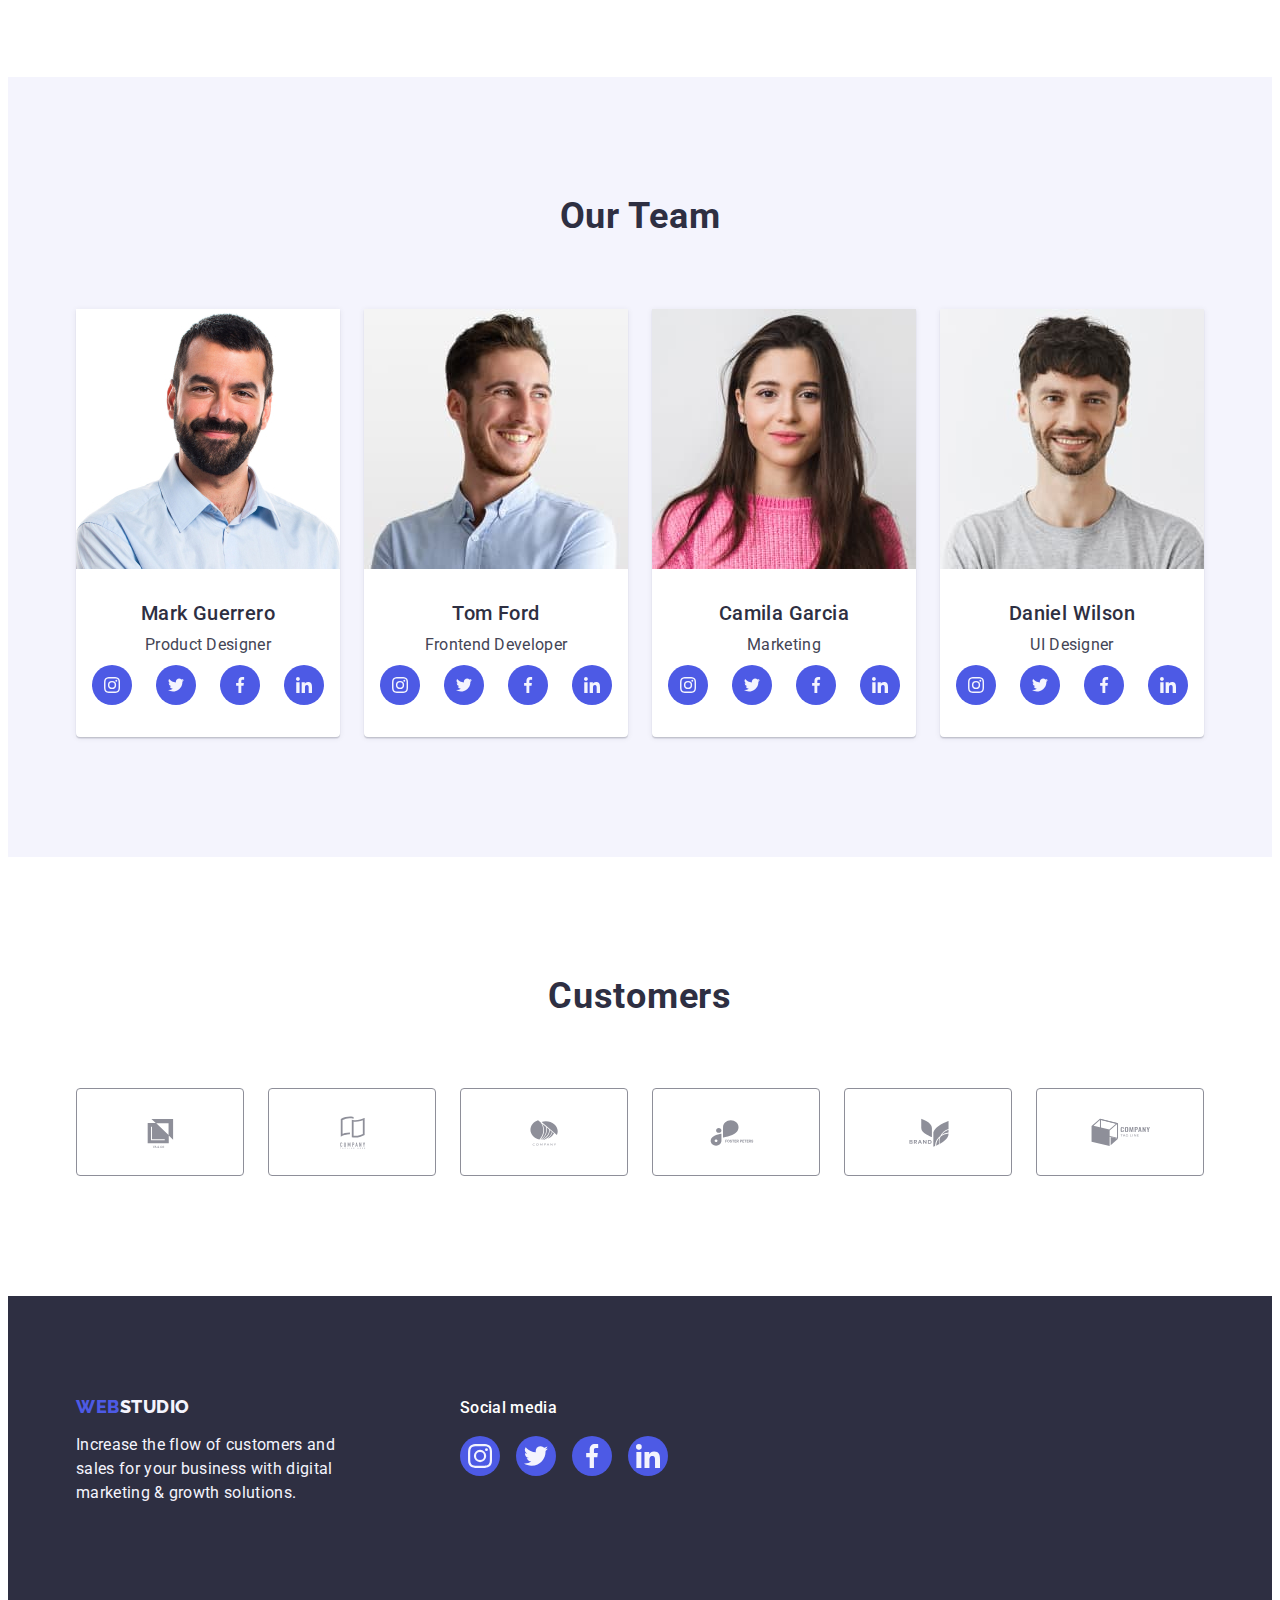
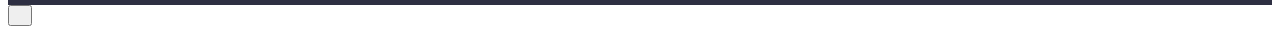
==== commit 8a0a72a2: "update" ====
--- a/index.html
+++ b/index.html
@@ -31,7 +31,7 @@
           >
 
           <ul class="header-list list">
-            <li><a class="page link current" href="./index.html">Studio</a></li>
+            <li><a class="page link" href="./index.html">Studio</a></li>
             <li><a class="page link" href="./portfolio.html">Portfolio</a></li>
             <li><a class="page link" href="">Contacts</a></li>
           </ul>
@@ -519,6 +519,15 @@
         </div>
       </div>
     </footer>
+    <div class="backdrop is-hidden" data-modal>
+      <div class="modal">
+        <button class="modal-btn" type="button" data-modal-close>
+          <svg class="modal-btn-icon" width="8" height="8">
+            <use href="./images/icons.svg#modal-close"></use>
+          </svg>
+        </button>
+      </div>
+    </div>
     <script src="./js/modal.js"></script>
   </body>
 </html>
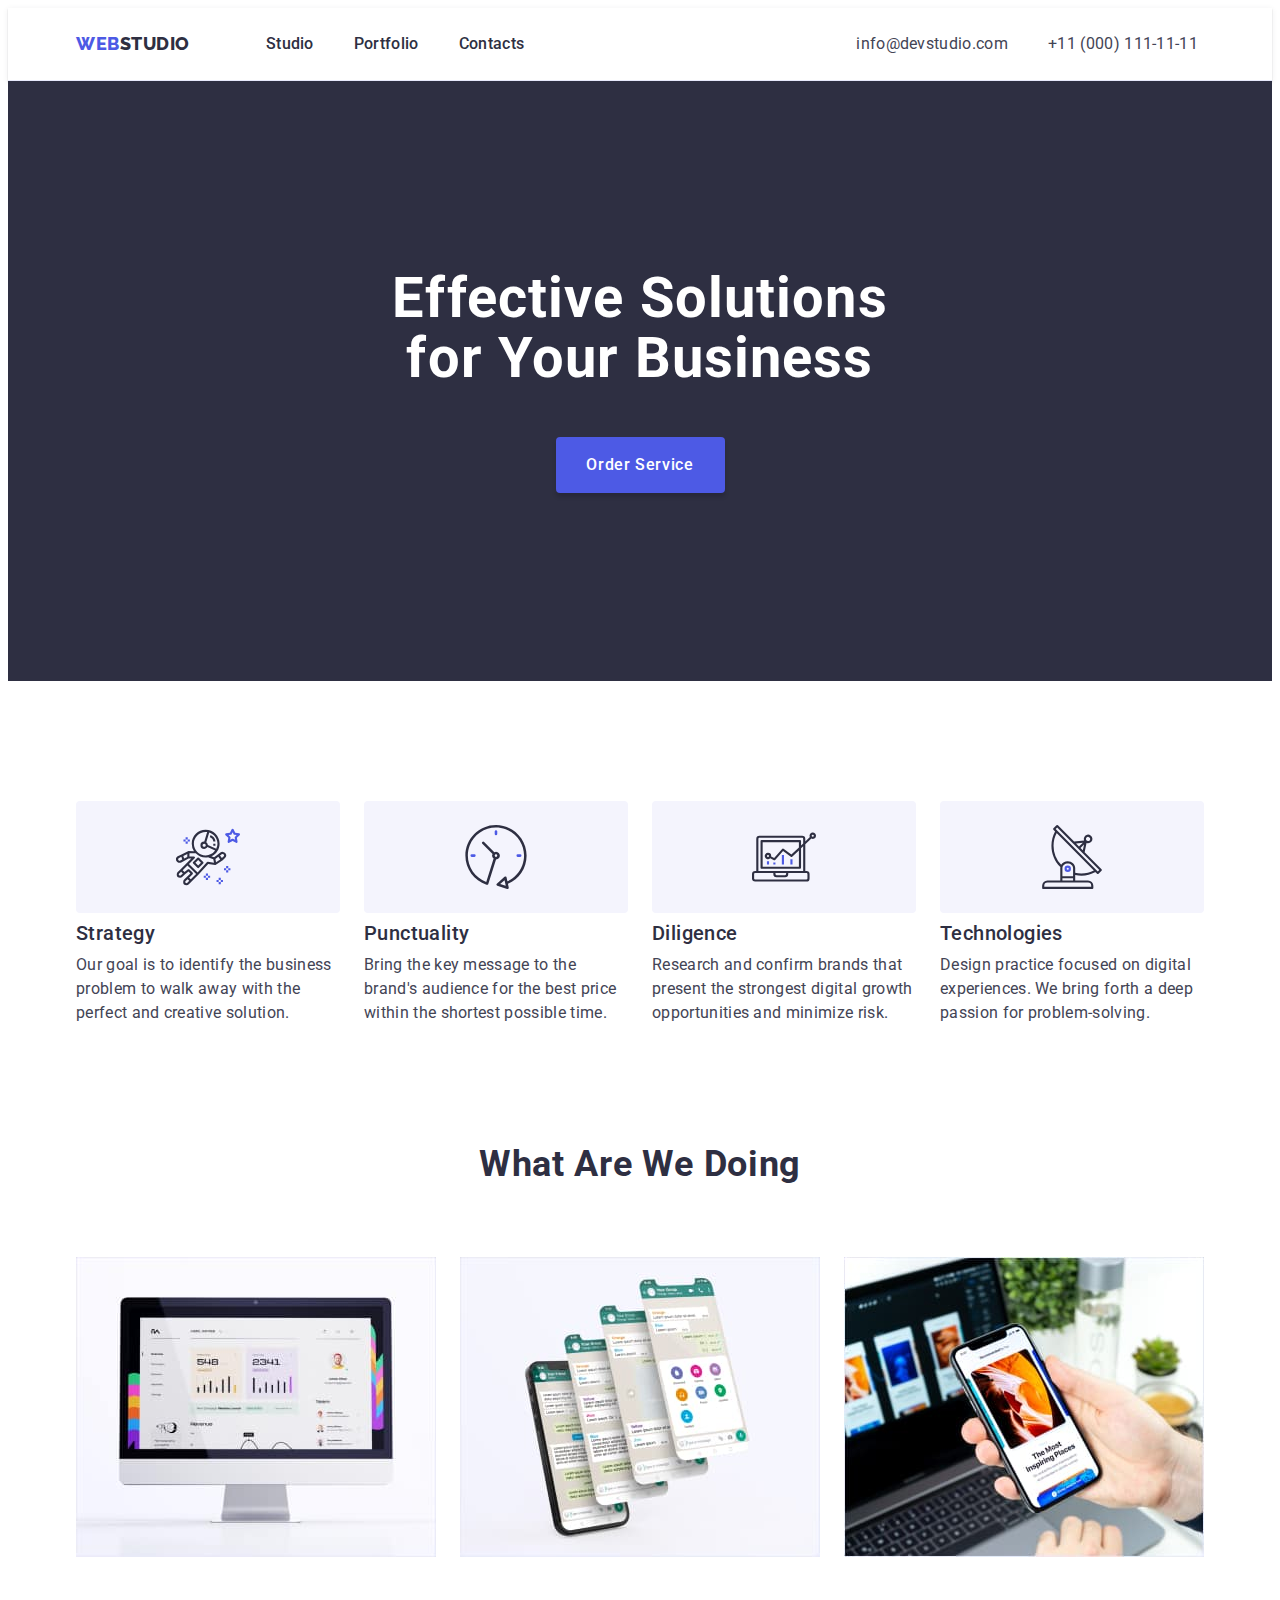
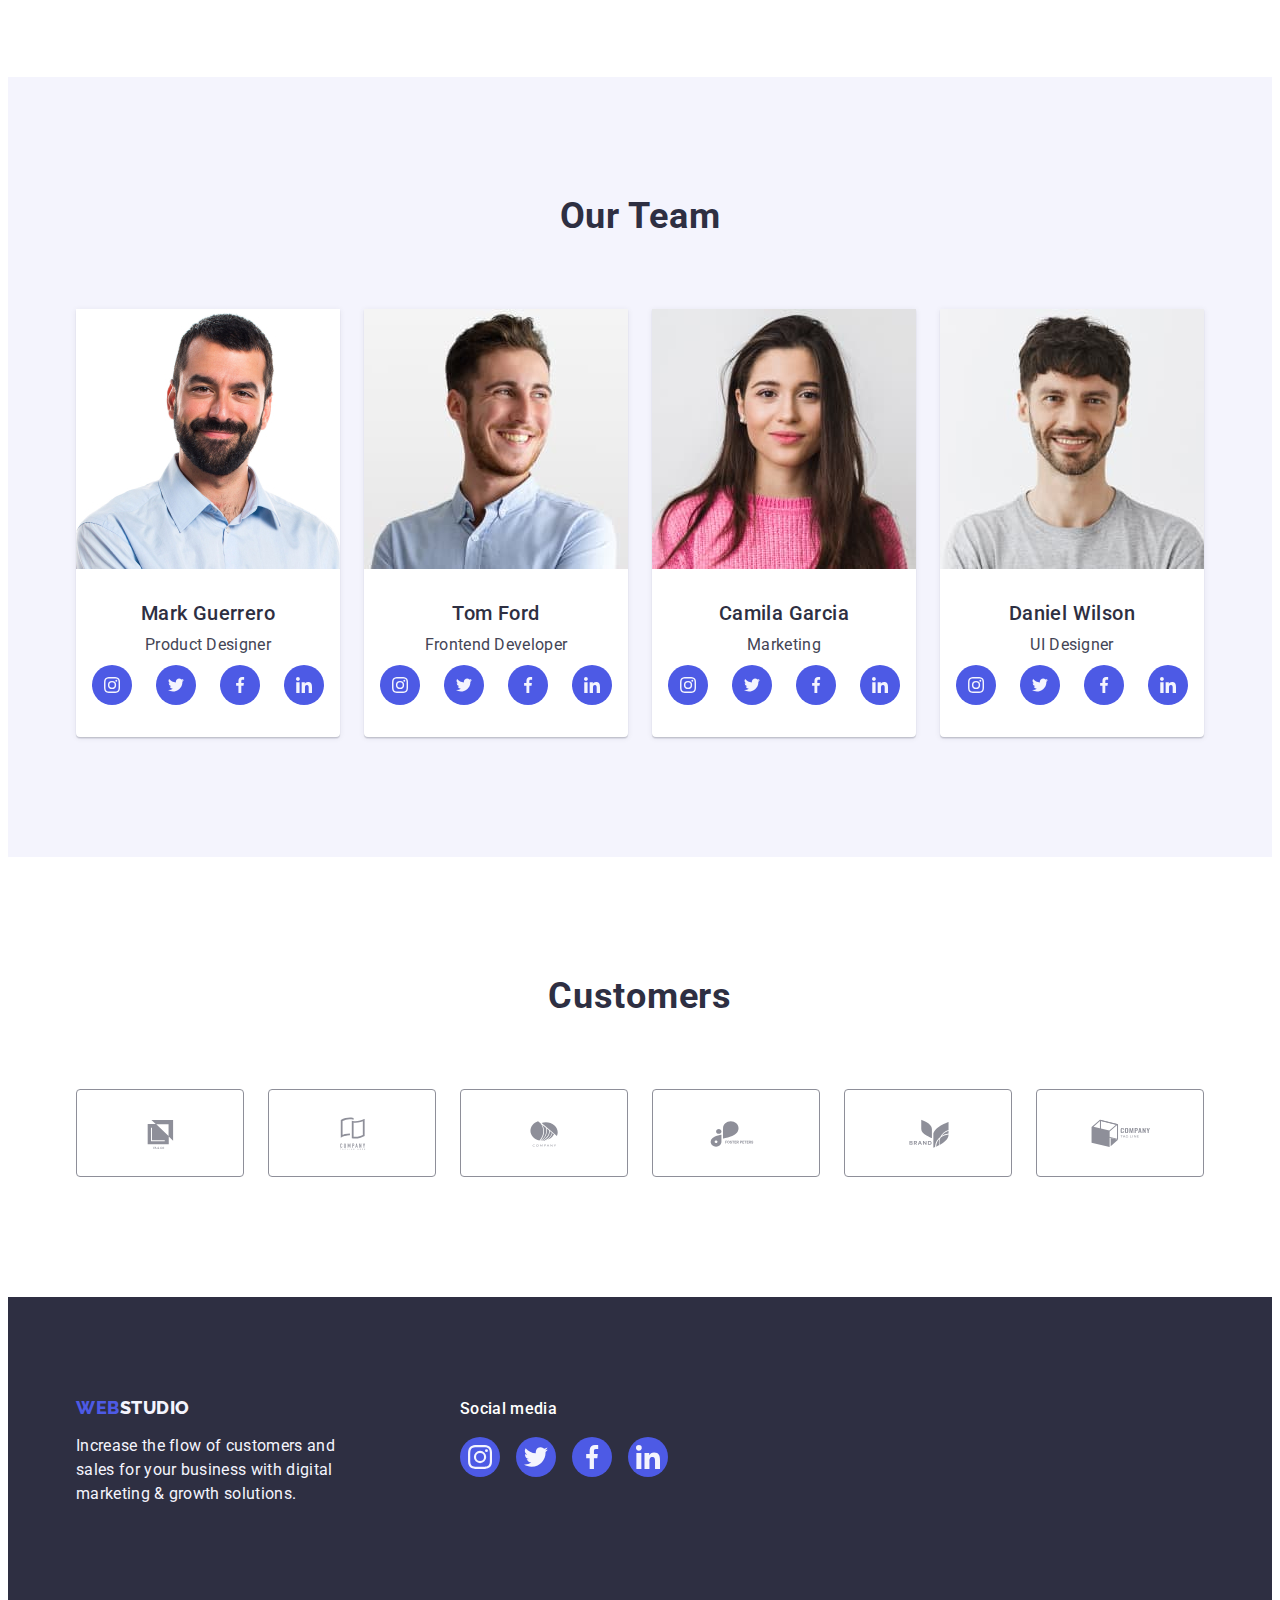
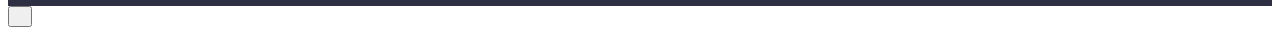
==== commit 15d5264f: "update" ====
--- a/index.html
+++ b/index.html
@@ -464,7 +464,7 @@
             digital marketing & growth solutions.
           </p>
         </div>
-        <div class="social-footer">
+        <div class="social-footer" style="margin-right: 120px;">
           <p class="social-paragraph">Social media</p>
           <ul class="social-footer-list list">
             <li class="social-footer-item">
--- a/css/style.css
+++ b/css/style.css
@@ -365,7 +365,7 @@
   }
   .customers-title {
       font-size: 36px;
-          line-height: 1.1;
+          line-height: 1.11;
           letter-spacing: 0.02em;
           text-align: center;
           color: var(--darkColor);
